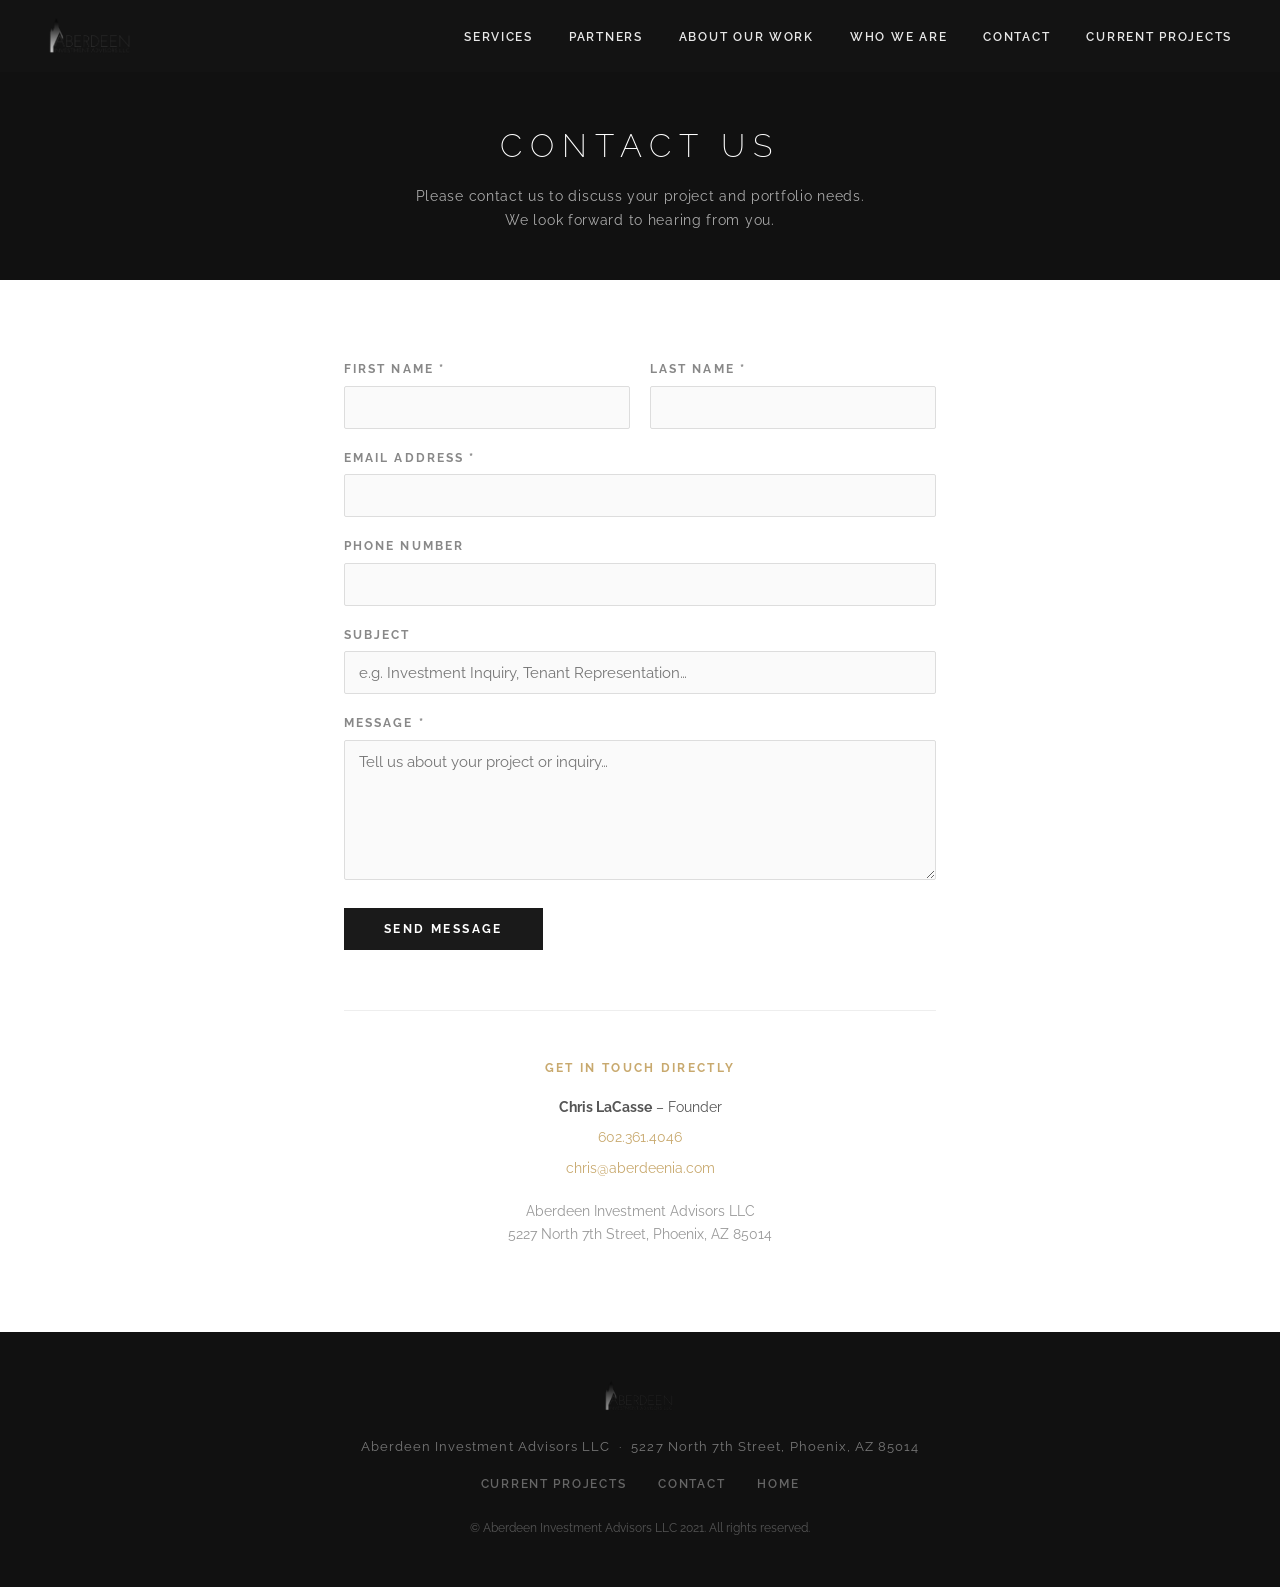
==== contact.html @ 313d677f "Initial migration from Squarespace to static site" ====
<!DOCTYPE html>
<html lang="en">
<head>
  <meta charset="UTF-8" />
  <meta name="viewport" content="width=device-width, initial-scale=1.0" />
  <title>Contact – Aberdeen Investment Advisors LLC</title>
  <meta name="description" content="Contact Aberdeen Investment Advisors to discuss your commercial real estate project and portfolio needs." />

  <!-- Fonts -->
  <link rel="preconnect" href="https://fonts.googleapis.com" />
  <link rel="preconnect" href="https://fonts.gstatic.com" crossorigin />
  <link href="https://fonts.googleapis.com/css2?family=Raleway:wght@200;300;400;600;700&display=swap" rel="stylesheet" />

  <!-- Favicon -->
  <link rel="icon" type="image/png" href="images/favicon.ico.png" />

  <link rel="stylesheet" href="styles.css" />
</head>
<body id="header">

  <!-- ============================================================ -->
  <!-- NAV                                                           -->
  <!-- ============================================================ -->
  <nav id="nav">
    <a class="logo" href="index.html" aria-label="Aberdeen Investment Advisors – Home">
      <img src="images/AberdeeniaLogo.png.webp" alt="Aberdeen Investment Advisors" />
    </a>
    <button class="nav-toggle" aria-label="Toggle navigation" onclick="toggleNav()">
      <span></span><span></span><span></span>
    </button>
    <ul id="nav-links">
      <li><a href="index.html#services-overview">Services</a></li>
      <li><a href="index.html#partners">Partners</a></li>
      <li><a href="index.html#services-detail">About Our Work</a></li>
      <li><a href="index.html#who-we-are">Who We Are</a></li>
      <li><a href="contact.html">Contact</a></li>
      <li><a href="https://sullivanhayes.com/properties/?propertyId=1366440-sale" target="_blank" rel="noopener">Current Projects</a></li>
    </ul>
  </nav>

  <!-- ============================================================ -->
  <!-- CONTACT HERO                                                  -->
  <!-- ============================================================ -->
  <section id="contact-hero">
    <div>
      <h1>Contact Us</h1>
      <p>Please contact us to discuss your project and portfolio needs.<br>We look forward to hearing from you.</p>
    </div>
  </section>

  <!-- ============================================================ -->
  <!-- CONTACT FORM                                                  -->
  <!-- ============================================================ -->
  <section id="contact-form-section">

    <!-- Cloudflare Pages uses Cloudflare Turnstile + Workers for form handling.
         For a simple static deployment the form below uses a mailto fallback.
         To wire up server-side email, replace the action with your worker endpoint
         or a service like Formspree / Web3Forms. -->
    <form
      class="contact-form"
      name="contact"
      method="POST"
      data-netlify="true"
      action="/thank-you.html"
      novalidate
    >
      <!-- Hidden field for static form services -->
      <input type="hidden" name="form-name" value="contact" />

      <div class="form-row">
        <div>
          <label for="first-name">First Name *</label>
          <input type="text" id="first-name" name="first-name" required autocomplete="given-name" />
        </div>
        <div>
          <label for="last-name">Last Name *</label>
          <input type="text" id="last-name" name="last-name" required autocomplete="family-name" />
        </div>
      </div>

      <div>
        <label for="email">Email Address *</label>
        <input type="email" id="email" name="email" required autocomplete="email" />
      </div>

      <div>
        <label for="phone">Phone Number</label>
        <input type="tel" id="phone" name="phone" autocomplete="tel" />
      </div>

      <div>
        <label for="subject">Subject</label>
        <input type="text" id="subject" name="subject" placeholder="e.g. Investment Inquiry, Tenant Representation…" />
      </div>

      <div>
        <label for="message">Message *</label>
        <textarea id="message" name="message" required placeholder="Tell us about your project or inquiry…"></textarea>
      </div>

      <button type="submit" class="btn-submit">Send Message</button>
    </form>

    <!-- Direct contact info -->
    <div class="contact-info-block">
      <h3>Get In Touch Directly</h3>
      <p><strong>Chris LaCasse</strong> – Founder</p>
      <p><a href="tel:6023614046">602.361.4046</a></p>
      <p><a href="mailto:chris@aberdeenia.com">chris@aberdeenia.com</a></p>
      <p style="margin-top:20px; font-size:0.85rem; color:#999;">
        Aberdeen Investment Advisors LLC<br />
        5227 North 7th Street, Phoenix, AZ 85014
      </p>
    </div>

  </section>

  <!-- ============================================================ -->
  <!-- FOOTER                                                        -->
  <!-- ============================================================ -->
  <footer id="footer">
    <div class="footer-logo">
      <img src="images/AberdeeniaLogo.png.webp" alt="Aberdeen Investment Advisors" />
    </div>
    <address>Aberdeen Investment Advisors LLC&ensp;·&ensp;5227 North 7th Street, Phoenix, AZ 85014</address>
    <nav aria-label="Footer navigation">
      <a href="https://sullivanhayes.com/properties/?propertyId=1366440-sale" target="_blank" rel="noopener">Current Projects</a>
      <a href="contact.html">Contact</a>
      <a href="index.html">Home</a>
    </nav>
    <p class="copy">&copy; Aberdeen Investment Advisors LLC 2021. All rights reserved.</p>
  </footer>

  <script>
    function toggleNav() {
      const links = document.getElementById('nav-links');
      links.classList.toggle('open');
    }
    document.querySelectorAll('#nav-links a').forEach(function(link) {
      link.addEventListener('click', function() {
        document.getElementById('nav-links').classList.remove('open');
      });
    });
  </script>

</body>
</html>
---- styles.css ----
/* ============================================================
   Aberdeen Investment Advisors – Global Styles
   ============================================================ */

/* ---------- Reset & Base ---------- */
*, *::before, *::after { box-sizing: border-box; margin: 0; padding: 0; }

html { scroll-behavior: smooth; }

body {
  font-family: 'Raleway', 'Helvetica Neue', Arial, sans-serif;
  color: #2b2b2b;
  background: #fff;
  line-height: 1.7;
}

img { max-width: 100%; display: block; }
a  { color: inherit; text-decoration: none; }

/* ---------- Typography ---------- */
h1, h2, h3, h4 {
  font-family: 'Raleway', 'Helvetica Neue', Arial, sans-serif;
  font-weight: 300;
  letter-spacing: 0.12em;
  text-transform: uppercase;
}

/* ---------- Navigation ---------- */
#nav {
  position: fixed;
  top: 0; left: 0; right: 0;
  z-index: 1000;
  display: flex;
  align-items: center;
  justify-content: space-between;
  padding: 0 48px;
  height: 72px;
  background: rgba(20, 20, 20, 0.92);
  backdrop-filter: blur(6px);
  transition: background 0.3s;
}

#nav .logo img {
  height: 38px;
  width: auto;
}

#nav ul {
  list-style: none;
  display: flex;
  gap: 36px;
}

#nav ul li a {
  color: #e8e8e8;
  font-size: 0.72rem;
  font-weight: 600;
  letter-spacing: 0.15em;
  text-transform: uppercase;
  transition: color 0.2s;
}

#nav ul li a:hover { color: #c8a96e; }

/* Hamburger (mobile) */
.nav-toggle {
  display: none;
  flex-direction: column;
  gap: 5px;
  cursor: pointer;
  background: none;
  border: none;
  padding: 4px;
}
.nav-toggle span {
  display: block;
  width: 26px; height: 2px;
  background: #e8e8e8;
  transition: all 0.3s;
}

/* ---------- Hero ---------- */
#hero {
  position: relative;
  height: 100vh;
  min-height: 560px;
  display: flex;
  align-items: center;
  justify-content: center;
  text-align: center;
  overflow: hidden;
}

#hero .hero-bg {
  position: absolute;
  inset: 0;
  background-image: url('images/digs.jpg.jpeg');
  background-size: cover;
  background-position: center;
  filter: brightness(0.45);
  transform: scale(1.03);
}

#hero .hero-content {
  position: relative;
  z-index: 1;
  color: #fff;
  padding: 0 24px;
}

#hero .hero-content .eyebrow {
  font-size: 0.75rem;
  font-weight: 700;
  letter-spacing: 0.3em;
  color: #c8a96e;
  margin-bottom: 20px;
}

#hero .hero-content h1 {
  font-size: clamp(2rem, 5vw, 3.6rem);
  font-weight: 200;
  letter-spacing: 0.2em;
  line-height: 1.2;
}

#hero .hero-content .tagline {
  margin-top: 28px;
  font-size: 0.8rem;
  letter-spacing: 0.25em;
  font-weight: 600;
  color: #c8a96e;
}

/* ---------- Intro Text ---------- */
#intro {
  padding: 96px 24px;
  max-width: 860px;
  margin: 0 auto;
  text-align: center;
}

#intro p {
  font-size: 1.05rem;
  color: #444;
  line-height: 1.9;
  font-weight: 300;
}

/* ---------- Services Overview ---------- */
#services-overview {
  position: relative;
  overflow: hidden;
}

#services-overview .bg-img {
  position: absolute;
  inset: 0;
  background-image: url('images/BG2.jpg.webp');
  background-size: cover;
  background-position: center;
  filter: brightness(0.3);
}

#services-overview .inner {
  position: relative;
  z-index: 1;
  padding: 100px 24px;
  text-align: center;
}

#services-overview .section-label {
  font-size: 0.7rem;
  font-weight: 700;
  letter-spacing: 0.3em;
  color: #c8a96e;
  margin-bottom: 48px;
}

#services-overview .services-grid {
  display: grid;
  grid-template-columns: repeat(auto-fit, minmax(280px, 1fr));
  gap: 0;
  max-width: 1100px;
  margin: 0 auto;
}

.service-card {
  display: flex;
  flex-direction: column;
  align-items: center;
  padding: 40px 28px 48px;
  color: #fff;
  border: 1px solid rgba(200,169,110,0.18);
  transition: background 0.3s;
}

.service-card:hover { background: rgba(200,169,110,0.08); }

.service-card .card-img {
  width: 120px; height: 120px;
  object-fit: cover;
  border-radius: 50%;
  margin-bottom: 24px;
  filter: grayscale(30%);
}

.service-card h3 {
  font-size: 0.75rem;
  font-weight: 700;
  letter-spacing: 0.18em;
  margin-bottom: 12px;
  color: #c8a96e;
}

.service-card p {
  font-size: 0.88rem;
  font-weight: 300;
  color: #ccc;
  text-align: center;
  line-height: 1.7;
}

.service-card .arrow {
  margin-top: 20px;
  font-size: 1.1rem;
  color: #c8a96e;
  transition: transform 0.2s;
}

.service-card:hover .arrow { transform: translateY(4px); }

/* ---------- Partner Logos ---------- */
#partners {
  padding: 80px 24px;
  background: #f7f5f0;
  text-align: center;
}

#partners .section-label {
  font-size: 0.7rem;
  font-weight: 700;
  letter-spacing: 0.3em;
  color: #888;
  margin-bottom: 12px;
}

#partners .section-sub {
  font-size: 0.8rem;
  letter-spacing: 0.12em;
  color: #999;
  margin-bottom: 48px;
  text-transform: uppercase;
  font-weight: 500;
}

.logo-grid {
  display: flex;
  flex-wrap: wrap;
  justify-content: center;
  align-items: center;
  gap: 32px 48px;
  max-width: 960px;
  margin: 0 auto;
}

.logo-grid img {
  height: 44px;
  width: auto;
  object-fit: contain;
  filter: grayscale(100%) opacity(0.6);
  transition: filter 0.25s;
}

.logo-grid img:hover { filter: grayscale(0%) opacity(1); }

/* ---------- Services Detail ---------- */
#services-detail {
  padding: 100px 24px;
  max-width: 900px;
  margin: 0 auto;
}

#services-detail .section-label {
  font-size: 0.7rem;
  font-weight: 700;
  letter-spacing: 0.3em;
  color: #c8a96e;
  margin-bottom: 60px;
  text-align: center;
}

.service-detail-item {
  margin-bottom: 64px;
  padding-bottom: 64px;
  border-bottom: 1px solid #eee;
}

.service-detail-item:last-child {
  border-bottom: none;
  margin-bottom: 0;
  padding-bottom: 0;
}

.service-detail-item h2 {
  font-size: 1.35rem;
  font-weight: 300;
  letter-spacing: 0.15em;
  margin-bottom: 20px;
  color: #1a1a1a;
}

.service-detail-item p {
  font-size: 0.95rem;
  font-weight: 300;
  color: #555;
  line-height: 1.9;
}

/* ---------- Who We Are ---------- */
#who-we-are {
  position: relative;
  overflow: hidden;
}

#who-we-are .bg-img {
  position: absolute;
  inset: 0;
  background-image: url('images/BG4.jpg.jpeg');
  background-size: cover;
  background-position: center top;
  filter: brightness(0.28);
}

#who-we-are .inner {
  position: relative;
  z-index: 1;
  padding: 100px 24px;
  max-width: 900px;
  margin: 0 auto;
  text-align: center;
  color: #fff;
}

#who-we-are .section-label {
  font-size: 0.7rem;
  font-weight: 700;
  letter-spacing: 0.3em;
  color: #c8a96e;
  margin-bottom: 56px;
}

.bio-wrapper {
  display: flex;
  flex-direction: column;
  align-items: center;
  gap: 32px;
}

.bio-photo {
  width: 140px; height: 140px;
  border-radius: 50%;
  object-fit: cover;
  object-position: top;
  border: 3px solid #c8a96e;
  filter: grayscale(20%);
}

.bio-wrapper h2 {
  font-size: 1.5rem;
  font-weight: 300;
  letter-spacing: 0.2em;
  margin-bottom: 4px;
}

.bio-wrapper .title {
  font-size: 0.72rem;
  font-weight: 700;
  letter-spacing: 0.25em;
  color: #c8a96e;
  margin-bottom: 24px;
}

.bio-wrapper p {
  font-size: 0.93rem;
  font-weight: 300;
  line-height: 1.9;
  color: #ccc;
  max-width: 680px;
  text-align: center;
}

.bio-contact {
  margin-top: 24px;
  font-size: 0.85rem;
  letter-spacing: 0.08em;
  color: #e0d4b8;
}

.bio-contact a { color: #c8a96e; }
.bio-contact a:hover { text-decoration: underline; }

/* ---------- Footer ---------- */
#footer {
  background: #111;
  color: #888;
  text-align: center;
  padding: 48px 24px;
}

#footer .footer-logo img {
  height: 32px;
  width: auto;
  margin: 0 auto 24px;
  opacity: 0.7;
}

#footer address {
  font-style: normal;
  font-size: 0.82rem;
  letter-spacing: 0.08em;
  margin-bottom: 16px;
  color: #777;
}

#footer nav {
  display: flex;
  justify-content: center;
  gap: 32px;
  margin-bottom: 24px;
  flex-wrap: wrap;
}

#footer nav a {
  font-size: 0.72rem;
  font-weight: 600;
  letter-spacing: 0.15em;
  text-transform: uppercase;
  color: #666;
  transition: color 0.2s;
}

#footer nav a:hover { color: #c8a96e; }

#footer .copy {
  font-size: 0.75rem;
  color: #555;
}

/* ---------- Contact Page ---------- */
#contact-hero {
  padding-top: 72px;
  min-height: 280px;
  background: #111;
  display: flex;
  align-items: center;
  justify-content: center;
  text-align: center;
  color: #fff;
}

#contact-hero h1 {
  font-size: 2rem;
  font-weight: 200;
  letter-spacing: 0.25em;
  margin-bottom: 12px;
}

#contact-hero p {
  font-size: 0.88rem;
  color: #aaa;
  letter-spacing: 0.05em;
}

#contact-form-section {
  padding: 80px 24px;
  max-width: 640px;
  margin: 0 auto;
}

.contact-form {
  display: flex;
  flex-direction: column;
  gap: 20px;
}

.contact-form .form-row {
  display: grid;
  grid-template-columns: 1fr 1fr;
  gap: 20px;
}

.contact-form label {
  display: block;
  font-size: 0.72rem;
  font-weight: 700;
  letter-spacing: 0.18em;
  text-transform: uppercase;
  color: #888;
  margin-bottom: 6px;
}

.contact-form input,
.contact-form textarea,
.contact-form select {
  width: 100%;
  padding: 12px 14px;
  border: 1px solid #ddd;
  background: #fafafa;
  font-family: inherit;
  font-size: 0.93rem;
  color: #333;
  border-radius: 2px;
  transition: border-color 0.2s;
  outline: none;
}

.contact-form input:focus,
.contact-form textarea:focus {
  border-color: #c8a96e;
  background: #fff;
}

.contact-form textarea { resize: vertical; min-height: 140px; }

.btn-submit {
  align-self: flex-start;
  padding: 14px 40px;
  background: #1a1a1a;
  color: #fff;
  font-family: inherit;
  font-size: 0.75rem;
  font-weight: 700;
  letter-spacing: 0.2em;
  text-transform: uppercase;
  border: none;
  cursor: pointer;
  transition: background 0.2s, color 0.2s;
}

.btn-submit:hover { background: #c8a96e; }

.contact-info-block {
  margin-top: 60px;
  padding-top: 48px;
  border-top: 1px solid #eee;
  text-align: center;
  color: #555;
}

.contact-info-block h3 {
  font-size: 0.72rem;
  font-weight: 700;
  letter-spacing: 0.2em;
  color: #c8a96e;
  margin-bottom: 16px;
}

.contact-info-block p {
  font-size: 0.9rem;
  margin-bottom: 6px;
}

.contact-info-block a { color: #c8a96e; }

/* ---------- Responsive ---------- */
@media (max-width: 768px) {
  #nav { padding: 0 24px; }

  #nav ul {
    position: fixed;
    top: 72px; left: 0; right: 0;
    background: rgba(15,15,15,0.97);
    flex-direction: column;
    align-items: center;
    padding: 32px 0;
    gap: 28px;
    transform: translateY(-120%);
    transition: transform 0.35s ease;
  }

  #nav ul.open { transform: translateY(0); }

  .nav-toggle { display: flex; }

  .contact-form .form-row { grid-template-columns: 1fr; }

  #services-overview .services-grid {
    grid-template-columns: 1fr;
  }

  .service-card { border-left: none; border-right: none; }
}

@media (max-width: 480px) {
  #intro { padding: 64px 20px; }
  .bio-photo { width: 110px; height: 110px; }
}
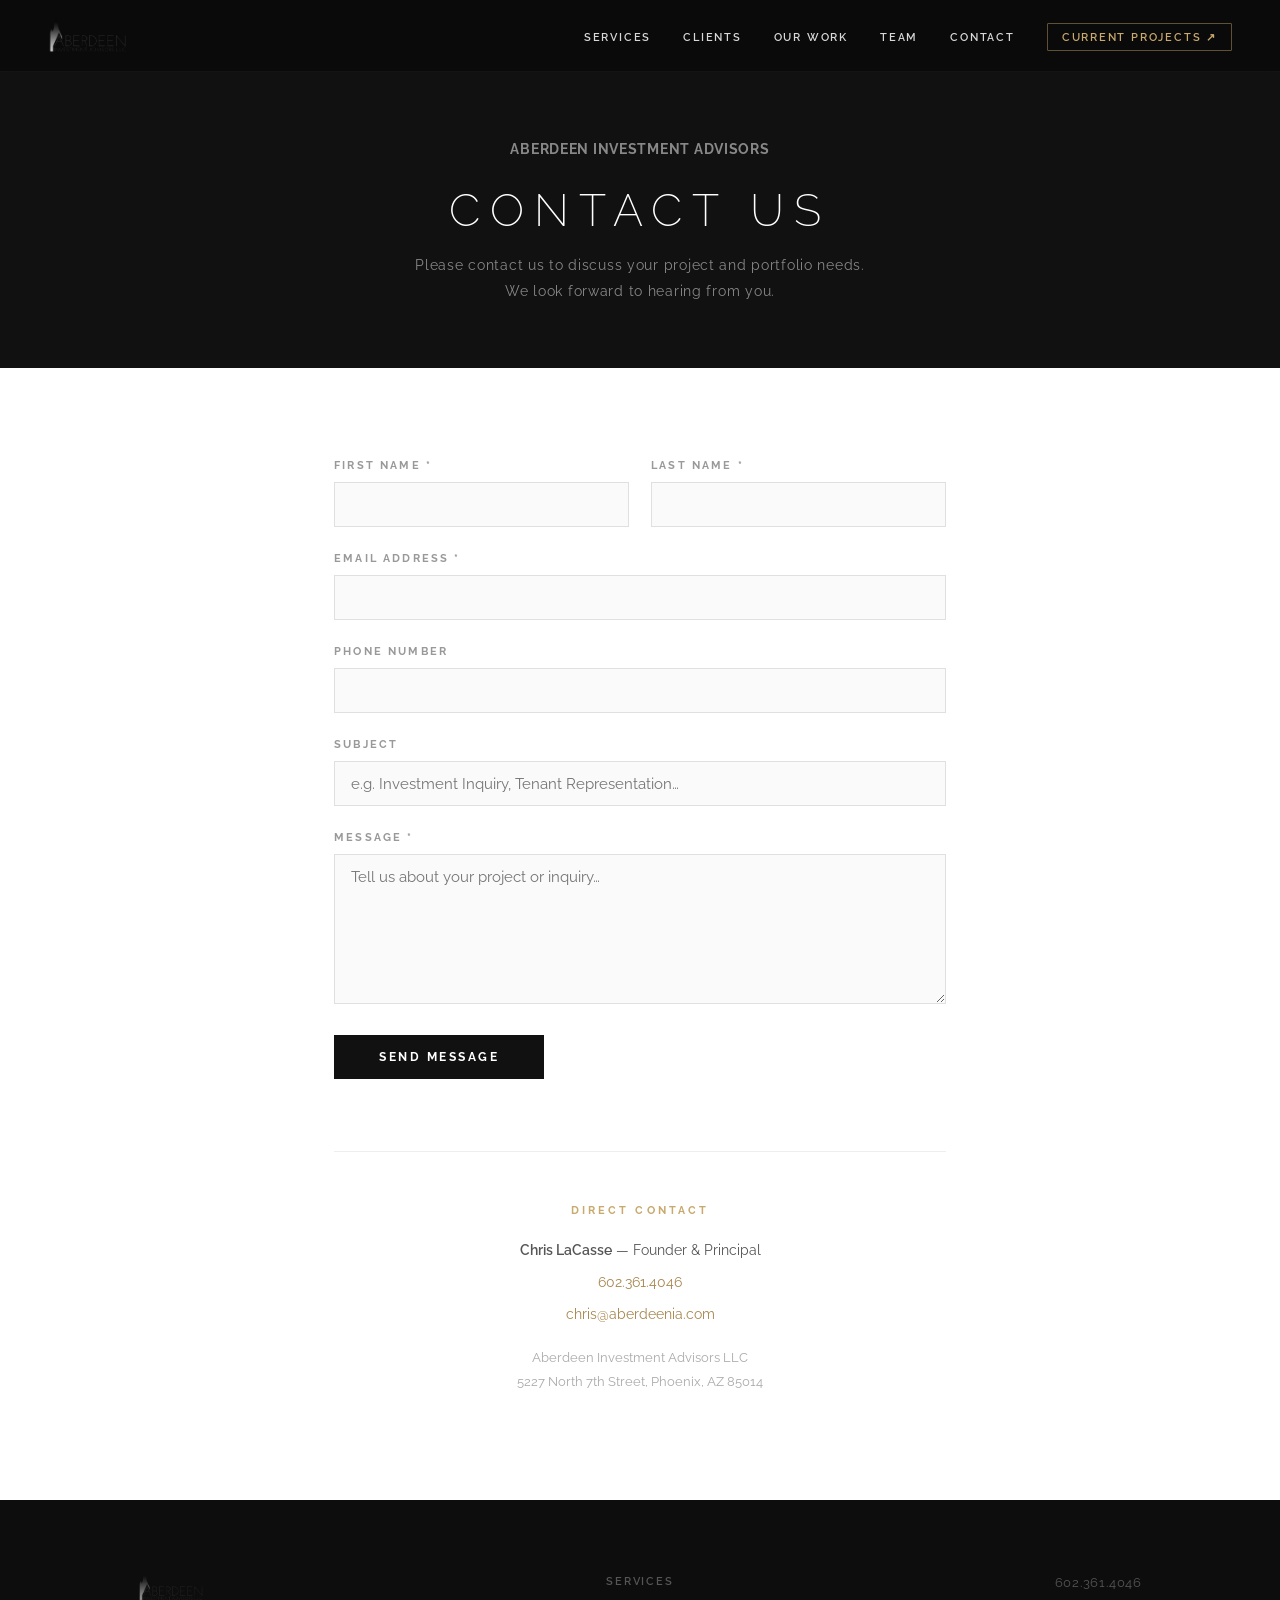
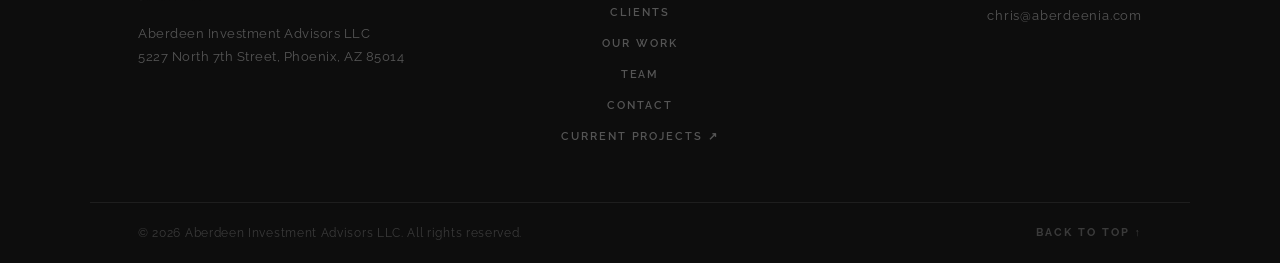
==== commit 1d21ab59: "Polish: redesign layout, fix all review issues, scroll-reveal, stats bar, bio side-by-side, logo ble" ====
--- a/contact.html
+++ b/contact.html
@@ -6,66 +6,59 @@
   <title>Contact – Aberdeen Investment Advisors LLC</title>
   <meta name="description" content="Contact Aberdeen Investment Advisors to discuss your commercial real estate project and portfolio needs." />
 
-  <!-- Fonts -->
   <link rel="preconnect" href="https://fonts.googleapis.com" />
   <link rel="preconnect" href="https://fonts.gstatic.com" crossorigin />
-  <link href="https://fonts.googleapis.com/css2?family=Raleway:wght@200;300;400;600;700&display=swap" rel="stylesheet" />
+  <link href="https://fonts.googleapis.com/css2?family=Raleway:wght@200;300;400;600;700&family=Cormorant+Garamond:ital,wght@0,300;0,400;1,300&display=swap" rel="stylesheet" />
 
-  <!-- Favicon -->
   <link rel="icon" type="image/png" href="images/favicon.ico.png" />
-
   <link rel="stylesheet" href="styles.css" />
 </head>
 <body id="header">
 
-  <!-- ============================================================ -->
-  <!-- NAV                                                           -->
-  <!-- ============================================================ -->
+  <!-- NAV -->
   <nav id="nav">
     <a class="logo" href="index.html" aria-label="Aberdeen Investment Advisors – Home">
       <img src="images/AberdeeniaLogo.png.webp" alt="Aberdeen Investment Advisors" />
     </a>
-    <button class="nav-toggle" aria-label="Toggle navigation" onclick="toggleNav()">
+    <button class="nav-toggle" aria-label="Toggle navigation" aria-expanded="false" onclick="toggleNav(this)">
       <span></span><span></span><span></span>
     </button>
     <ul id="nav-links">
       <li><a href="index.html#services-overview">Services</a></li>
-      <li><a href="index.html#partners">Partners</a></li>
-      <li><a href="index.html#services-detail">About Our Work</a></li>
-      <li><a href="index.html#who-we-are">Who We Are</a></li>
+      <li><a href="index.html#partners">Clients</a></li>
+      <li><a href="index.html#services-detail">Our Work</a></li>
+      <li><a href="index.html#who-we-are">Team</a></li>
       <li><a href="contact.html">Contact</a></li>
-      <li><a href="https://sullivanhayes.com/properties/?propertyId=1366440-sale" target="_blank" rel="noopener">Current Projects</a></li>
+      <li><a class="nav-cta" href="https://sullivanhayes.com/properties/?propertyId=1366440-sale" target="_blank" rel="noopener">Current Projects ↗</a></li>
     </ul>
   </nav>
 
-  <!-- ============================================================ -->
-  <!-- CONTACT HERO                                                  -->
-  <!-- ============================================================ -->
+  <!-- HERO -->
   <section id="contact-hero">
-    <div>
+    <div class="contact-hero-inner">
+      <p class="eyebrow">Aberdeen Investment Advisors</p>
       <h1>Contact Us</h1>
-      <p>Please contact us to discuss your project and portfolio needs.<br>We look forward to hearing from you.</p>
+      <p>Please contact us to discuss your project and portfolio needs.<br />
+      We look forward to hearing from you.</p>
     </div>
   </section>
 
-  <!-- ============================================================ -->
-  <!-- CONTACT FORM                                                  -->
-  <!-- ============================================================ -->
+  <!-- FORM -->
   <section id="contact-form-section">
 
-    <!-- Cloudflare Pages uses Cloudflare Turnstile + Workers for form handling.
-         For a simple static deployment the form below uses a mailto fallback.
-         To wire up server-side email, replace the action with your worker endpoint
-         or a service like Formspree / Web3Forms. -->
+    <!--
+      For Cloudflare Pages form handling use Web3Forms (free, no server needed):
+      1. Get a free access key at https://web3forms.com/
+      2. Replace YOUR_ACCESS_KEY below and set action to "#"
+      Or use Formspree: action="https://formspree.io/f/YOUR_ID"
+    -->
     <form
       class="contact-form"
       name="contact"
       method="POST"
-      data-netlify="true"
-      action="/thank-you.html"
+      action="thank-you.html"
       novalidate
     >
-      <!-- Hidden field for static form services -->
       <input type="hidden" name="form-name" value="contact" />
 
       <div class="form-row">
@@ -91,24 +84,25 @@
 
       <div>
         <label for="subject">Subject</label>
-        <input type="text" id="subject" name="subject" placeholder="e.g. Investment Inquiry, Tenant Representation…" />
+        <input type="text" id="subject" name="subject"
+          placeholder="e.g. Investment Inquiry, Tenant Representation…" />
       </div>
 
       <div>
         <label for="message">Message *</label>
-        <textarea id="message" name="message" required placeholder="Tell us about your project or inquiry…"></textarea>
+        <textarea id="message" name="message" required
+          placeholder="Tell us about your project or inquiry…"></textarea>
       </div>
 
       <button type="submit" class="btn-submit">Send Message</button>
     </form>
 
-    <!-- Direct contact info -->
     <div class="contact-info-block">
-      <h3>Get In Touch Directly</h3>
-      <p><strong>Chris LaCasse</strong> – Founder</p>
+      <h3>Direct Contact</h3>
+      <p><strong>Chris LaCasse</strong> — Founder &amp; Principal</p>
       <p><a href="tel:6023614046">602.361.4046</a></p>
       <p><a href="mailto:chris@aberdeenia.com">chris@aberdeenia.com</a></p>
-      <p style="margin-top:20px; font-size:0.85rem; color:#999;">
+      <p style="margin-top:20px; font-size:0.82rem; color:#aaa; line-height:1.8;">
         Aberdeen Investment Advisors LLC<br />
         5227 North 7th Street, Phoenix, AZ 85014
       </p>
@@ -116,32 +110,53 @@
 
   </section>
 
-  <!-- ============================================================ -->
-  <!-- FOOTER                                                        -->
-  <!-- ============================================================ -->
+  <!-- FOOTER -->
   <footer id="footer">
-    <div class="footer-logo">
-      <img src="images/AberdeeniaLogo.png.webp" alt="Aberdeen Investment Advisors" />
+    <div class="footer-inner">
+      <div class="footer-brand">
+        <img src="images/AberdeeniaLogo.png.webp" alt="Aberdeen Investment Advisors" />
+        <address>
+          Aberdeen Investment Advisors LLC<br />
+          5227 North 7th Street, Phoenix, AZ 85014
+        </address>
+      </div>
+      <nav class="footer-nav" aria-label="Footer navigation">
+        <a href="index.html#services-overview">Services</a>
+        <a href="index.html#partners">Clients</a>
+        <a href="index.html#services-detail">Our Work</a>
+        <a href="index.html#who-we-are">Team</a>
+        <a href="contact.html">Contact</a>
+        <a href="https://sullivanhayes.com/properties/?propertyId=1366440-sale" target="_blank" rel="noopener">Current Projects ↗</a>
+      </nav>
+      <div class="footer-contact">
+        <a href="tel:6023614046">602.361.4046</a>
+        <a href="mailto:chris@aberdeenia.com">chris@aberdeenia.com</a>
+      </div>
     </div>
-    <address>Aberdeen Investment Advisors LLC&ensp;·&ensp;5227 North 7th Street, Phoenix, AZ 85014</address>
-    <nav aria-label="Footer navigation">
-      <a href="https://sullivanhayes.com/properties/?propertyId=1366440-sale" target="_blank" rel="noopener">Current Projects</a>
-      <a href="contact.html">Contact</a>
-      <a href="index.html">Home</a>
-    </nav>
-    <p class="copy">&copy; Aberdeen Investment Advisors LLC 2021. All rights reserved.</p>
+    <div class="footer-bottom">
+      <p>&copy; 2026 Aberdeen Investment Advisors LLC. All rights reserved.</p>
+      <a href="#header" class="back-top">Back to top ↑</a>
+    </div>
   </footer>
 
   <script>
-    function toggleNav() {
+    function toggleNav(btn) {
       const links = document.getElementById('nav-links');
-      links.classList.toggle('open');
+      const open  = links.classList.toggle('open');
+      btn.classList.toggle('is-open', open);
+      btn.setAttribute('aria-expanded', String(open));
     }
     document.querySelectorAll('#nav-links a').forEach(function(link) {
       link.addEventListener('click', function() {
         document.getElementById('nav-links').classList.remove('open');
+        const btn = document.querySelector('.nav-toggle');
+        btn.classList.remove('is-open');
+        btn.setAttribute('aria-expanded', 'false');
       });
     });
+    window.addEventListener('scroll', function() {
+      document.getElementById('nav').classList.toggle('scrolled', window.scrollY > 60);
+    }, { passive: true });
   </script>
 
 </body>
--- a/styles.css
+++ b/styles.css
@@ -1,89 +1,182 @@
 /* ============================================================
-   Aberdeen Investment Advisors – Global Styles
-   ============================================================ */
-
-/* ---------- Reset & Base ---------- */
+   Aberdeen Investment Advisors — Stylesheet
+   ============================================================ */
+
+/* ---------- Tokens ---------- */
+:root {
+  --gold:        #c8a96e;
+  --gold-light:  #dfc28e;
+  --gold-dark:   #a8864e;
+  --ink:         #111111;
+  --ink-soft:    #2b2b2b;
+  --muted:       #666666;
+  --light:       #f7f5f1;
+  --white:       #ffffff;
+  --nav-h:       72px;
+  --max-w:       1100px;
+  --ease:        cubic-bezier(0.25, 0.46, 0.45, 0.94);
+}
+
+/* ---------- Reset ---------- */
 *, *::before, *::after { box-sizing: border-box; margin: 0; padding: 0; }
-
-html { scroll-behavior: smooth; }
-
+html { scroll-behavior: smooth; font-size: 16px; }
 body {
   font-family: 'Raleway', 'Helvetica Neue', Arial, sans-serif;
-  color: #2b2b2b;
-  background: #fff;
-  line-height: 1.7;
-}
-
+  color: var(--ink-soft);
+  background: var(--white);
+  line-height: 1.75;
+  -webkit-font-smoothing: antialiased;
+}
 img { max-width: 100%; display: block; }
-a  { color: inherit; text-decoration: none; }
-
-/* ---------- Typography ---------- */
+a   { color: inherit; text-decoration: none; }
+strong { font-weight: 600; }
+
+/* Offset anchor targets so fixed nav doesn't cover them */
+[id] { scroll-margin-top: var(--nav-h); }
+
+/* ---------- Typography scale ---------- */
 h1, h2, h3, h4 {
-  font-family: 'Raleway', 'Helvetica Neue', Arial, sans-serif;
+  font-family: 'Raleway', sans-serif;
   font-weight: 300;
-  letter-spacing: 0.12em;
-  text-transform: uppercase;
-}
-
-/* ---------- Navigation ---------- */
+  letter-spacing: 0.1em;
+  text-transform: uppercase;
+  line-height: 1.2;
+}
+
+.section-label {
+  display: block;
+  font-size: 0.68rem;
+  font-weight: 700;
+  letter-spacing: 0.35em;
+  text-transform: uppercase;
+  color: var(--gold);
+  margin-bottom: 14px;
+}
+
+.section-heading {
+  font-size: clamp(1.5rem, 3vw, 2.2rem);
+  font-weight: 200;
+  letter-spacing: 0.18em;
+  color: var(--white);
+  margin-bottom: 56px;
+}
+.section-heading.dark { color: var(--ink); }
+
+/* ---------- Scroll-reveal ---------- */
+.reveal {
+  opacity: 0;
+  transform: translateY(28px);
+  transition: opacity 0.7s var(--ease), transform 0.7s var(--ease);
+}
+.reveal.visible {
+  opacity: 1;
+  transform: none;
+}
+.reveal-card {
+  opacity: 0;
+  transform: translateY(20px);
+  transition: opacity 0.6s var(--ease), transform 0.6s var(--ease);
+}
+.reveal-card:nth-child(2) { transition-delay: 0.08s; }
+.reveal-card:nth-child(3) { transition-delay: 0.16s; }
+.reveal-card:nth-child(4) { transition-delay: 0.24s; }
+.reveal-card:nth-child(5) { transition-delay: 0.32s; }
+.reveal-card:nth-child(6) { transition-delay: 0.40s; }
+.reveal-card.visible {
+  opacity: 1;
+  transform: none;
+}
+
+/* ============================================================
+   NAV
+   ============================================================ */
 #nav {
   position: fixed;
   top: 0; left: 0; right: 0;
   z-index: 1000;
+  height: var(--nav-h);
   display: flex;
   align-items: center;
   justify-content: space-between;
   padding: 0 48px;
-  height: 72px;
-  background: rgba(20, 20, 20, 0.92);
-  backdrop-filter: blur(6px);
-  transition: background 0.3s;
+  background: rgba(10, 10, 10, 0.88);
+  backdrop-filter: blur(10px);
+  -webkit-backdrop-filter: blur(10px);
+  border-bottom: 1px solid rgba(255,255,255,0.04);
+  transition: background 0.4s var(--ease), box-shadow 0.4s;
+}
+#nav.scrolled {
+  background: rgba(10, 10, 10, 0.97);
+  box-shadow: 0 2px 24px rgba(0,0,0,0.45);
 }
 
 #nav .logo img {
-  height: 38px;
+  height: 36px;
   width: auto;
-}
+  transition: opacity 0.2s;
+}
+#nav .logo:hover img { opacity: 0.8; }
 
 #nav ul {
   list-style: none;
   display: flex;
-  gap: 36px;
+  align-items: center;
+  gap: 32px;
 }
 
 #nav ul li a {
-  color: #e8e8e8;
-  font-size: 0.72rem;
+  color: #d8d8d8;
+  font-size: 0.7rem;
   font-weight: 600;
-  letter-spacing: 0.15em;
+  letter-spacing: 0.16em;
   text-transform: uppercase;
   transition: color 0.2s;
 }
-
-#nav ul li a:hover { color: #c8a96e; }
-
-/* Hamburger (mobile) */
+#nav ul li a:hover { color: var(--gold); }
+
+.nav-cta {
+  color: var(--gold) !important;
+  border: 1px solid rgba(200,169,110,0.45);
+  padding: 6px 14px !important;
+  border-radius: 1px;
+  transition: background 0.2s, color 0.2s !important;
+}
+.nav-cta:hover {
+  background: var(--gold) !important;
+  color: var(--ink) !important;
+}
+
+/* Hamburger */
 .nav-toggle {
   display: none;
   flex-direction: column;
+  justify-content: center;
   gap: 5px;
-  cursor: pointer;
   background: none;
   border: none;
-  padding: 4px;
+  cursor: pointer;
+  padding: 6px;
+  width: 36px; height: 36px;
 }
 .nav-toggle span {
   display: block;
-  width: 26px; height: 2px;
-  background: #e8e8e8;
-  transition: all 0.3s;
-}
-
-/* ---------- Hero ---------- */
+  height: 1.5px;
+  background: #d8d8d8;
+  transition: transform 0.3s var(--ease), opacity 0.3s;
+  transform-origin: center;
+}
+/* Animated X */
+.nav-toggle.is-open span:nth-child(1) { transform: translateY(6.5px) rotate(45deg); }
+.nav-toggle.is-open span:nth-child(2) { opacity: 0; transform: scaleX(0); }
+.nav-toggle.is-open span:nth-child(3) { transform: translateY(-6.5px) rotate(-45deg); }
+
+/* ============================================================
+   HERO
+   ============================================================ */
 #hero {
   position: relative;
   height: 100vh;
-  min-height: 560px;
+  min-height: 600px;
   display: flex;
   align-items: center;
   justify-content: center;
@@ -91,62 +184,190 @@
   overflow: hidden;
 }
 
-#hero .hero-bg {
+.hero-bg {
   position: absolute;
   inset: 0;
   background-image: url('images/digs.jpg.jpeg');
   background-size: cover;
-  background-position: center;
-  filter: brightness(0.45);
-  transform: scale(1.03);
-}
-
-#hero .hero-content {
+  background-position: center 40%;
+  filter: brightness(0.38);
+  transform: scale(1.04);
+  transition: transform 8s ease-out;
+}
+/* Subtle Ken Burns on load */
+#hero:hover .hero-bg { transform: scale(1.07); }
+
+.hero-content {
   position: relative;
   z-index: 1;
-  color: #fff;
+  color: var(--white);
   padding: 0 24px;
-}
-
-#hero .hero-content .eyebrow {
+  animation: heroFade 1.2s var(--ease) both;
+}
+
+@keyframes heroFade {
+  from { opacity: 0; transform: translateY(18px); }
+  to   { opacity: 1; transform: none; }
+}
+
+.eyebrow {
+  font-size: 0.68rem;
+  font-weight: 700;
+  letter-spacing: 0.35em;
+  text-transform: uppercase;
+  color: var(--gold);
+  margin-bottom: 22px;
+}
+
+#hero h1 {
+  font-size: clamp(2.4rem, 6vw, 4.4rem);
+  font-weight: 200;
+  letter-spacing: 0.15em;
+  line-height: 1.15;
+  text-transform: uppercase;
+}
+
+#hero h1 em {
+  font-family: 'Cormorant Garamond', Georgia, serif;
+  font-style: italic;
+  font-weight: 300;
+  letter-spacing: 0.08em;
+  text-transform: none;
+  color: var(--gold-light);
+}
+
+.hero-sub {
+  margin-top: 20px;
   font-size: 0.75rem;
-  font-weight: 700;
-  letter-spacing: 0.3em;
-  color: #c8a96e;
-  margin-bottom: 20px;
-}
-
-#hero .hero-content h1 {
-  font-size: clamp(2rem, 5vw, 3.6rem);
-  font-weight: 200;
+  font-weight: 400;
+  letter-spacing: 0.22em;
+  text-transform: uppercase;
+  color: rgba(255,255,255,0.55);
+}
+
+.hero-actions {
+  display: flex;
+  gap: 16px;
+  justify-content: center;
+  margin-top: 44px;
+  flex-wrap: wrap;
+}
+
+/* Buttons */
+.btn {
+  display: inline-block;
+  padding: 14px 36px;
+  font-size: 0.7rem;
+  font-weight: 700;
   letter-spacing: 0.2em;
-  line-height: 1.2;
-}
-
-#hero .hero-content .tagline {
-  margin-top: 28px;
-  font-size: 0.8rem;
-  letter-spacing: 0.25em;
-  font-weight: 600;
-  color: #c8a96e;
-}
-
-/* ---------- Intro Text ---------- */
+  text-transform: uppercase;
+  transition: background 0.25s, color 0.25s, border-color 0.25s;
+  border-radius: 1px;
+}
+.btn-gold {
+  background: var(--gold);
+  color: var(--ink);
+  border: 1px solid var(--gold);
+}
+.btn-gold:hover {
+  background: var(--gold-light);
+  border-color: var(--gold-light);
+}
+.btn-outline {
+  background: transparent;
+  color: var(--white);
+  border: 1px solid rgba(255,255,255,0.45);
+}
+.btn-outline:hover {
+  background: rgba(255,255,255,0.1);
+  border-color: rgba(255,255,255,0.7);
+}
+
+/* Scroll hint line */
+.scroll-hint {
+  position: absolute;
+  bottom: 36px;
+  left: 50%;
+  transform: translateX(-50%);
+  z-index: 2;
+  display: flex;
+  flex-direction: column;
+  align-items: center;
+}
+.scroll-line {
+  display: block;
+  width: 1px;
+  height: 52px;
+  background: linear-gradient(to bottom, transparent, var(--gold));
+  animation: scrollPulse 2s ease-in-out infinite;
+}
+@keyframes scrollPulse {
+  0%   { opacity: 0; transform: scaleY(0); transform-origin: top; }
+  50%  { opacity: 1; transform: scaleY(1); transform-origin: top; }
+  100% { opacity: 0; transform: scaleY(1); transform-origin: bottom; }
+}
+
+/* ============================================================
+   INTRO / STATS
+   ============================================================ */
 #intro {
-  padding: 96px 24px;
+  padding: 104px 24px 80px;
   max-width: 860px;
   margin: 0 auto;
   text-align: center;
 }
 
-#intro p {
-  font-size: 1.05rem;
-  color: #444;
-  line-height: 1.9;
+.intro-text {
+  font-size: 1.08rem;
   font-weight: 300;
-}
-
-/* ---------- Services Overview ---------- */
+  color: #4a4a4a;
+  line-height: 1.95;
+  margin-bottom: 64px;
+}
+
+.stat-row {
+  display: flex;
+  align-items: center;
+  justify-content: center;
+  gap: 0;
+  flex-wrap: wrap;
+}
+
+.stat {
+  display: flex;
+  flex-direction: column;
+  align-items: center;
+  padding: 0 48px;
+}
+
+.stat-num {
+  font-family: 'Cormorant Garamond', Georgia, serif;
+  font-size: 2.8rem;
+  font-weight: 300;
+  color: var(--gold-dark);
+  line-height: 1;
+  letter-spacing: 0.02em;
+}
+
+.stat-label {
+  margin-top: 8px;
+  font-size: 0.68rem;
+  font-weight: 600;
+  letter-spacing: 0.18em;
+  text-transform: uppercase;
+  color: var(--muted);
+}
+
+.stat-divider {
+  width: 1px;
+  height: 56px;
+  background: #ddd;
+  flex-shrink: 0;
+}
+
+/* ============================================================
+   SERVICES OVERVIEW
+   ============================================================ */
 #services-overview {
   position: relative;
   overflow: hidden;
@@ -158,29 +379,21 @@
   background-image: url('images/BG2.jpg.webp');
   background-size: cover;
   background-position: center;
-  filter: brightness(0.3);
+  filter: brightness(0.22);
 }
 
 #services-overview .inner {
   position: relative;
   z-index: 1;
-  padding: 100px 24px;
+  padding: 112px 24px 120px;
   text-align: center;
 }
 
-#services-overview .section-label {
-  font-size: 0.7rem;
-  font-weight: 700;
-  letter-spacing: 0.3em;
-  color: #c8a96e;
-  margin-bottom: 48px;
-}
-
-#services-overview .services-grid {
+.services-grid {
   display: grid;
-  grid-template-columns: repeat(auto-fit, minmax(280px, 1fr));
+  grid-template-columns: repeat(3, 1fr);
   gap: 0;
-  max-width: 1100px;
+  max-width: var(--max-w);
   margin: 0 auto;
 }
 
@@ -188,135 +401,159 @@
   display: flex;
   flex-direction: column;
   align-items: center;
-  padding: 40px 28px 48px;
-  color: #fff;
-  border: 1px solid rgba(200,169,110,0.18);
-  transition: background 0.3s;
-}
-
-.service-card:hover { background: rgba(200,169,110,0.08); }
-
-.service-card .card-img {
-  width: 120px; height: 120px;
+  padding: 48px 28px 52px;
+  color: var(--white);
+  border: 1px solid rgba(200,169,110,0.14);
+  transition: background 0.3s, border-color 0.3s;
+  cursor: pointer;
+}
+.service-card:hover {
+  background: rgba(200,169,110,0.07);
+  border-color: rgba(200,169,110,0.35);
+}
+
+.card-img {
+  width: 108px; height: 108px;
+  border-radius: 50%;
   object-fit: cover;
-  border-radius: 50%;
+  object-position: top;
   margin-bottom: 24px;
-  filter: grayscale(30%);
+  filter: grayscale(20%) brightness(0.95);
+  border: 2px solid rgba(200,169,110,0.3);
+  transition: border-color 0.3s, filter 0.3s;
+}
+.service-card:hover .card-img {
+  border-color: var(--gold);
+  filter: grayscale(0%) brightness(1.05);
 }
 
 .service-card h3 {
-  font-size: 0.75rem;
+  font-size: 0.72rem;
   font-weight: 700;
   letter-spacing: 0.18em;
-  margin-bottom: 12px;
-  color: #c8a96e;
+  color: var(--gold);
+  margin-bottom: 14px;
+  text-align: center;
+  min-height: 2.4em;
 }
 
 .service-card p {
-  font-size: 0.88rem;
+  font-size: 0.86rem;
   font-weight: 300;
-  color: #ccc;
+  color: rgba(255,255,255,0.65);
   text-align: center;
-  line-height: 1.7;
-}
-
-.service-card .arrow {
+  line-height: 1.75;
+  flex: 1;
+}
+
+.card-link {
+  display: inline-block;
   margin-top: 20px;
-  font-size: 1.1rem;
-  color: #c8a96e;
-  transition: transform 0.2s;
-}
-
-.service-card:hover .arrow { transform: translateY(4px); }
-
-/* ---------- Partner Logos ---------- */
+  font-size: 0.68rem;
+  font-weight: 700;
+  letter-spacing: 0.18em;
+  text-transform: uppercase;
+  color: var(--gold);
+  opacity: 0.7;
+  transition: opacity 0.2s, letter-spacing 0.2s;
+}
+.service-card:hover .card-link {
+  opacity: 1;
+  letter-spacing: 0.24em;
+}
+
+/* ============================================================
+   PARTNERS
+   ============================================================ */
 #partners {
-  padding: 80px 24px;
-  background: #f7f5f0;
+  padding: 96px 24px;
+  background: var(--white);
   text-align: center;
 }
 
-#partners .section-label {
-  font-size: 0.7rem;
-  font-weight: 700;
-  letter-spacing: 0.3em;
-  color: #888;
-  margin-bottom: 12px;
-}
-
-#partners .section-sub {
-  font-size: 0.8rem;
-  letter-spacing: 0.12em;
-  color: #999;
-  margin-bottom: 48px;
-  text-transform: uppercase;
-  font-weight: 500;
-}
+#partners .section-label { color: var(--muted); }
 
 .logo-grid {
   display: flex;
   flex-wrap: wrap;
   justify-content: center;
   align-items: center;
-  gap: 32px 48px;
-  max-width: 960px;
+  gap: 28px 52px;
+  max-width: 980px;
   margin: 0 auto;
 }
 
 .logo-grid img {
-  height: 44px;
+  height: 40px;
   width: auto;
   object-fit: contain;
-  filter: grayscale(100%) opacity(0.6);
-  transition: filter 0.25s;
-}
-
+  /* mix-blend-mode removes white backgrounds on PNG logos */
+  mix-blend-mode: multiply;
+  filter: grayscale(100%) opacity(0.55);
+  transition: filter 0.3s;
+}
 .logo-grid img:hover { filter: grayscale(0%) opacity(1); }
 
-/* ---------- Services Detail ---------- */
+/* ============================================================
+   SERVICES DETAIL
+   ============================================================ */
 #services-detail {
-  padding: 100px 24px;
-  max-width: 900px;
+  background: var(--light);
+  padding: 112px 24px;
+}
+
+.services-detail-inner {
+  max-width: 820px;
   margin: 0 auto;
 }
 
-#services-detail .section-label {
-  font-size: 0.7rem;
-  font-weight: 700;
-  letter-spacing: 0.3em;
-  color: #c8a96e;
-  margin-bottom: 60px;
-  text-align: center;
-}
-
-.service-detail-item {
-  margin-bottom: 64px;
-  padding-bottom: 64px;
-  border-bottom: 1px solid #eee;
-}
-
-.service-detail-item:last-child {
-  border-bottom: none;
-  margin-bottom: 0;
-  padding-bottom: 0;
-}
-
-.service-detail-item h2 {
-  font-size: 1.35rem;
+.svc-item {
+  display: grid;
+  grid-template-columns: 64px 1fr;
+  gap: 0 32px;
+  padding: 52px 0;
+  border-bottom: 1px solid #e2ddd6;
+}
+.svc-item:first-of-type { padding-top: 0; }
+.svc-item:last-of-type  { border-bottom: none; }
+
+.svc-num {
+  font-family: 'Cormorant Garamond', Georgia, serif;
+  font-size: 2.6rem;
   font-weight: 300;
-  letter-spacing: 0.15em;
-  margin-bottom: 20px;
-  color: #1a1a1a;
-}
-
-.service-detail-item p {
+  color: var(--gold);
+  opacity: 0.5;
+  line-height: 1;
+  padding-top: 4px;
+  user-select: none;
+}
+
+.svc-body h3 {
+  font-size: 0.82rem;
+  font-weight: 700;
+  letter-spacing: 0.18em;
+  color: var(--ink);
+  margin-bottom: 16px;
+  text-transform: uppercase;
+}
+
+.svc-body p {
   font-size: 0.95rem;
   font-weight: 300;
   color: #555;
   line-height: 1.9;
 }
 
-/* ---------- Who We Are ---------- */
+.svc-body p a {
+  color: var(--gold-dark);
+  border-bottom: 1px solid rgba(168,134,78,0.35);
+  transition: border-color 0.2s;
+}
+.svc-body p a:hover { border-color: var(--gold-dark); }
+
+/* ============================================================
+   WHO WE ARE
+   ============================================================ */
 #who-we-are {
   position: relative;
   overflow: hidden;
@@ -327,271 +564,424 @@
   inset: 0;
   background-image: url('images/BG4.jpg.jpeg');
   background-size: cover;
-  background-position: center top;
-  filter: brightness(0.28);
+  background-position: center 30%;
+  filter: brightness(0.22);
 }
 
 #who-we-are .inner {
   position: relative;
   z-index: 1;
-  padding: 100px 24px;
-  max-width: 900px;
+  padding: 112px 48px;
+  max-width: var(--max-w);
   margin: 0 auto;
-  text-align: center;
-  color: #fff;
-}
-
-#who-we-are .section-label {
-  font-size: 0.7rem;
-  font-weight: 700;
-  letter-spacing: 0.3em;
-  color: #c8a96e;
-  margin-bottom: 56px;
-}
-
+}
+
+#who-we-are .section-label { color: var(--gold); }
+
+#who-we-are .section-heading { margin-bottom: 64px; }
+
+/* Bio: photo left, text right */
 .bio-wrapper {
-  display: flex;
-  flex-direction: column;
-  align-items: center;
-  gap: 32px;
+  display: grid;
+  grid-template-columns: 200px 1fr;
+  gap: 0 64px;
+  align-items: start;
+}
+
+.bio-photo-wrap {
+  position: relative;
 }
 
 .bio-photo {
-  width: 140px; height: 140px;
-  border-radius: 50%;
+  width: 180px; height: 220px;
   object-fit: cover;
-  object-position: top;
-  border: 3px solid #c8a96e;
-  filter: grayscale(20%);
-}
-
-.bio-wrapper h2 {
+  object-position: top center;
+  border: 2px solid rgba(200,169,110,0.4);
+  filter: grayscale(15%);
+  display: block;
+}
+
+/* Gold accent line beside photo */
+.bio-photo-wrap::after {
+  content: '';
+  position: absolute;
+  top: 0; left: -12px;
+  width: 3px; height: 60px;
+  background: var(--gold);
+}
+
+.bio-text {
+  color: var(--white);
+}
+
+.bio-name {
   font-size: 1.5rem;
   font-weight: 300;
   letter-spacing: 0.2em;
-  margin-bottom: 4px;
-}
-
-.bio-wrapper .title {
-  font-size: 0.72rem;
-  font-weight: 700;
-  letter-spacing: 0.25em;
-  color: #c8a96e;
-  margin-bottom: 24px;
-}
-
-.bio-wrapper p {
+  text-transform: uppercase;
+  margin-bottom: 6px;
+  color: var(--white);
+}
+
+.bio-title {
+  font-size: 0.68rem;
+  font-weight: 700;
+  letter-spacing: 0.3em;
+  text-transform: uppercase;
+  color: var(--gold);
+  margin-bottom: 28px;
+}
+
+.bio-text p {
   font-size: 0.93rem;
   font-weight: 300;
   line-height: 1.9;
-  color: #ccc;
-  max-width: 680px;
-  text-align: center;
-}
+  color: rgba(255,255,255,0.72);
+  margin-bottom: 16px;
+  text-align: left;
+}
+
+.bio-text p strong { color: rgba(255,255,255,0.9); font-weight: 600; }
 
 .bio-contact {
-  margin-top: 24px;
+  display: flex;
+  align-items: center;
+  gap: 12px;
+  margin-top: 28px;
+  flex-wrap: wrap;
+}
+
+.bio-contact a {
   font-size: 0.85rem;
-  letter-spacing: 0.08em;
-  color: #e0d4b8;
-}
-
-.bio-contact a { color: #c8a96e; }
-.bio-contact a:hover { text-decoration: underline; }
-
-/* ---------- Footer ---------- */
+  font-weight: 600;
+  letter-spacing: 0.06em;
+  color: var(--gold);
+  transition: color 0.2s;
+}
+.bio-contact a:hover { color: var(--gold-light); text-decoration: underline; }
+
+.bio-sep { color: rgba(255,255,255,0.25); }
+
+/* ============================================================
+   FOOTER
+   ============================================================ */
 #footer {
-  background: #111;
-  color: #888;
-  text-align: center;
-  padding: 48px 24px;
-}
-
-#footer .footer-logo img {
-  height: 32px;
+  background: #0d0d0d;
+  color: #666;
+}
+
+.footer-inner {
+  display: grid;
+  grid-template-columns: 1fr auto 1fr;
+  align-items: start;
+  gap: 48px;
+  max-width: var(--max-w);
+  margin: 0 auto;
+  padding: 72px 48px 56px;
+}
+
+.footer-brand img {
+  height: 30px;
   width: auto;
-  margin: 0 auto 24px;
-  opacity: 0.7;
-}
-
-#footer address {
+  opacity: 0.6;
+  margin-bottom: 20px;
+  filter: brightness(1.2);
+}
+
+.footer-brand address {
   font-style: normal;
+  font-size: 0.8rem;
+  line-height: 1.8;
+  color: #555;
+  letter-spacing: 0.04em;
+}
+
+.footer-nav {
+  display: flex;
+  flex-direction: column;
+  align-items: center;
+  gap: 12px;
+}
+
+.footer-nav a {
+  font-size: 0.68rem;
+  font-weight: 600;
+  letter-spacing: 0.18em;
+  text-transform: uppercase;
+  color: #555;
+  transition: color 0.2s;
+}
+.footer-nav a:hover { color: var(--gold); }
+
+.footer-contact {
+  display: flex;
+  flex-direction: column;
+  align-items: flex-end;
+  gap: 10px;
+}
+
+.footer-contact a {
   font-size: 0.82rem;
-  letter-spacing: 0.08em;
-  margin-bottom: 16px;
-  color: #777;
-}
-
-#footer nav {
-  display: flex;
-  justify-content: center;
-  gap: 32px;
-  margin-bottom: 24px;
-  flex-wrap: wrap;
-}
-
-#footer nav a {
+  color: #555;
+  letter-spacing: 0.06em;
+  transition: color 0.2s;
+}
+.footer-contact a:hover { color: var(--gold); }
+
+.footer-bottom {
+  border-top: 1px solid #1e1e1e;
+  padding: 20px 48px;
+  display: flex;
+  justify-content: space-between;
+  align-items: center;
+  max-width: var(--max-w);
+  margin: 0 auto;
+}
+
+.footer-bottom p {
   font-size: 0.72rem;
-  font-weight: 600;
-  letter-spacing: 0.15em;
-  text-transform: uppercase;
-  color: #666;
+  color: #3a3a3a;
+  letter-spacing: 0.06em;
+}
+
+.back-top {
+  font-size: 0.68rem;
+  font-weight: 700;
+  letter-spacing: 0.18em;
+  text-transform: uppercase;
+  color: #3a3a3a;
   transition: color 0.2s;
 }
-
-#footer nav a:hover { color: #c8a96e; }
-
-#footer .copy {
-  font-size: 0.75rem;
-  color: #555;
-}
-
-/* ---------- Contact Page ---------- */
+.back-top:hover { color: var(--gold); }
+
+/* ============================================================
+   CONTACT PAGE
+   ============================================================ */
 #contact-hero {
-  padding-top: 72px;
-  min-height: 280px;
-  background: #111;
+  padding-top: var(--nav-h);
+  min-height: 300px;
+  background: var(--ink);
   display: flex;
   align-items: center;
   justify-content: center;
   text-align: center;
-  color: #fff;
-}
+  color: var(--white);
+}
+
+#contact-hero .contact-hero-inner { padding: 64px 24px; }
 
 #contact-hero h1 {
-  font-size: 2rem;
+  font-size: clamp(1.8rem, 4vw, 2.8rem);
   font-weight: 200;
-  letter-spacing: 0.25em;
-  margin-bottom: 12px;
+  letter-spacing: 0.22em;
+  margin-bottom: 14px;
 }
 
 #contact-hero p {
-  font-size: 0.88rem;
-  color: #aaa;
+  font-size: 0.9rem;
+  color: #888;
   letter-spacing: 0.05em;
+  line-height: 1.8;
 }
 
 #contact-form-section {
-  padding: 80px 24px;
-  max-width: 640px;
+  padding: 88px 24px 100px;
+  max-width: 660px;
   margin: 0 auto;
 }
 
 .contact-form {
   display: flex;
   flex-direction: column;
-  gap: 20px;
-}
-
-.contact-form .form-row {
+  gap: 22px;
+}
+
+.form-row {
   display: grid;
   grid-template-columns: 1fr 1fr;
-  gap: 20px;
+  gap: 22px;
 }
 
 .contact-form label {
   display: block;
-  font-size: 0.72rem;
-  font-weight: 700;
-  letter-spacing: 0.18em;
-  text-transform: uppercase;
-  color: #888;
-  margin-bottom: 6px;
+  font-size: 0.68rem;
+  font-weight: 700;
+  letter-spacing: 0.2em;
+  text-transform: uppercase;
+  color: #999;
+  margin-bottom: 7px;
 }
 
 .contact-form input,
-.contact-form textarea,
-.contact-form select {
+.contact-form textarea {
   width: 100%;
-  padding: 12px 14px;
-  border: 1px solid #ddd;
+  padding: 13px 16px;
+  border: 1px solid #e0e0e0;
   background: #fafafa;
   font-family: inherit;
   font-size: 0.93rem;
-  color: #333;
-  border-radius: 2px;
-  transition: border-color 0.2s;
+  color: var(--ink-soft);
+  border-radius: 0;
   outline: none;
+  transition: border-color 0.2s, background 0.2s;
+  appearance: none;
 }
 
 .contact-form input:focus,
 .contact-form textarea:focus {
-  border-color: #c8a96e;
-  background: #fff;
-}
-
-.contact-form textarea { resize: vertical; min-height: 140px; }
+  border-color: var(--gold);
+  background: var(--white);
+}
+
+.contact-form textarea { resize: vertical; min-height: 150px; }
 
 .btn-submit {
   align-self: flex-start;
-  padding: 14px 40px;
-  background: #1a1a1a;
-  color: #fff;
+  padding: 14px 44px;
+  background: var(--ink);
+  color: var(--white);
   font-family: inherit;
-  font-size: 0.75rem;
-  font-weight: 700;
-  letter-spacing: 0.2em;
-  text-transform: uppercase;
-  border: none;
+  font-size: 0.72rem;
+  font-weight: 700;
+  letter-spacing: 0.22em;
+  text-transform: uppercase;
+  border: 1px solid var(--ink);
   cursor: pointer;
-  transition: background 0.2s, color 0.2s;
-}
-
-.btn-submit:hover { background: #c8a96e; }
+  transition: background 0.25s, color 0.25s, border-color 0.25s;
+}
+.btn-submit:hover {
+  background: var(--gold);
+  border-color: var(--gold);
+  color: var(--ink);
+}
 
 .contact-info-block {
-  margin-top: 60px;
-  padding-top: 48px;
+  margin-top: 72px;
+  padding-top: 52px;
   border-top: 1px solid #eee;
   text-align: center;
-  color: #555;
 }
 
 .contact-info-block h3 {
-  font-size: 0.72rem;
-  font-weight: 700;
-  letter-spacing: 0.2em;
-  color: #c8a96e;
-  margin-bottom: 16px;
+  font-size: 0.68rem;
+  font-weight: 700;
+  letter-spacing: 0.28em;
+  text-transform: uppercase;
+  color: var(--gold);
+  margin-bottom: 20px;
 }
 
 .contact-info-block p {
   font-size: 0.9rem;
+  color: #555;
   margin-bottom: 6px;
-}
-
-.contact-info-block a { color: #c8a96e; }
-
-/* ---------- Responsive ---------- */
+  line-height: 1.8;
+}
+.contact-info-block a {
+  color: var(--gold-dark);
+  transition: color 0.2s;
+}
+.contact-info-block a:hover { color: var(--gold); }
+
+/* ============================================================
+   THANK YOU PAGE
+   ============================================================ */
+.thankyou-page {
+  min-height: 100vh;
+  display: flex;
+  flex-direction: column;
+  align-items: center;
+  justify-content: center;
+  text-align: center;
+  padding: 48px 24px;
+  background: var(--ink);
+  color: var(--white);
+}
+.thankyou-page .ty-logo img { height: 38px; margin-bottom: 52px; opacity: 0.8; }
+.thankyou-page h1 {
+  font-size: clamp(1.6rem, 4vw, 2.4rem);
+  font-weight: 200;
+  letter-spacing: 0.22em;
+  margin-bottom: 18px;
+}
+.thankyou-page p {
+  font-size: 0.95rem;
+  color: #888;
+  max-width: 460px;
+  line-height: 1.9;
+}
+.ty-back {
+  display: inline-block;
+  margin-top: 44px;
+  padding: 13px 40px;
+  border: 1px solid rgba(200,169,110,0.5);
+  color: var(--gold);
+  font-size: 0.72rem;
+  font-weight: 700;
+  letter-spacing: 0.2em;
+  text-transform: uppercase;
+  transition: background 0.2s, color 0.2s;
+}
+.ty-back:hover { background: var(--gold); color: var(--ink); }
+
+/* ============================================================
+   RESPONSIVE
+   ============================================================ */
+@media (max-width: 900px) {
+  .services-grid { grid-template-columns: repeat(2, 1fr); }
+
+  .bio-wrapper {
+    grid-template-columns: 1fr;
+    justify-items: center;
+    text-align: center;
+  }
+  .bio-photo { width: 140px; height: 172px; }
+  .bio-photo-wrap::after { display: none; }
+  .bio-text p  { text-align: center; }
+  .bio-contact { justify-content: center; }
+
+  .footer-inner { grid-template-columns: 1fr; text-align: center; }
+  .footer-contact { align-items: center; }
+  .footer-bottom { flex-direction: column; gap: 12px; text-align: center; padding: 20px 24px; }
+
+  #who-we-are .inner { padding: 96px 24px; }
+}
+
 @media (max-width: 768px) {
-  #nav { padding: 0 24px; }
+  #nav { padding: 0 20px; }
 
   #nav ul {
     position: fixed;
-    top: 72px; left: 0; right: 0;
-    background: rgba(15,15,15,0.97);
+    top: var(--nav-h); left: 0; right: 0; bottom: 0;
+    background: rgba(8, 8, 8, 0.98);
     flex-direction: column;
+    justify-content: center;
     align-items: center;
-    padding: 32px 0;
-    gap: 28px;
-    transform: translateY(-120%);
-    transition: transform 0.35s ease;
+    gap: 32px;
+    transform: translateX(100%);
+    transition: transform 0.4s var(--ease);
+    overflow-y: auto;
   }
-
-  #nav ul.open { transform: translateY(0); }
+  #nav ul.open { transform: translateX(0); }
+  #nav ul li a { font-size: 0.85rem; letter-spacing: 0.2em; }
 
   .nav-toggle { display: flex; }
-
-  .contact-form .form-row { grid-template-columns: 1fr; }
-
-  #services-overview .services-grid {
-    grid-template-columns: 1fr;
-  }
-
-  .service-card { border-left: none; border-right: none; }
+  .nav-cta { border: none !important; padding: 0 !important; }
+
+  .services-grid { grid-template-columns: 1fr; }
+
+  .stat-row { flex-direction: column; gap: 32px; }
+  .stat-divider { width: 48px; height: 1px; }
+
+  .form-row { grid-template-columns: 1fr; }
+  .btn-submit { align-self: stretch; text-align: center; }
+
+  .svc-item { grid-template-columns: 40px 1fr; gap: 0 20px; }
+  .svc-num  { font-size: 1.8rem; }
 }
 
 @media (max-width: 480px) {
-  #intro { padding: 64px 20px; }
-  .bio-photo { width: 110px; height: 110px; }
-}
+  #intro { padding: 72px 20px 56px; }
+  .stat  { padding: 0 24px; }
+  .footer-inner { padding: 56px 20px 40px; }
+}
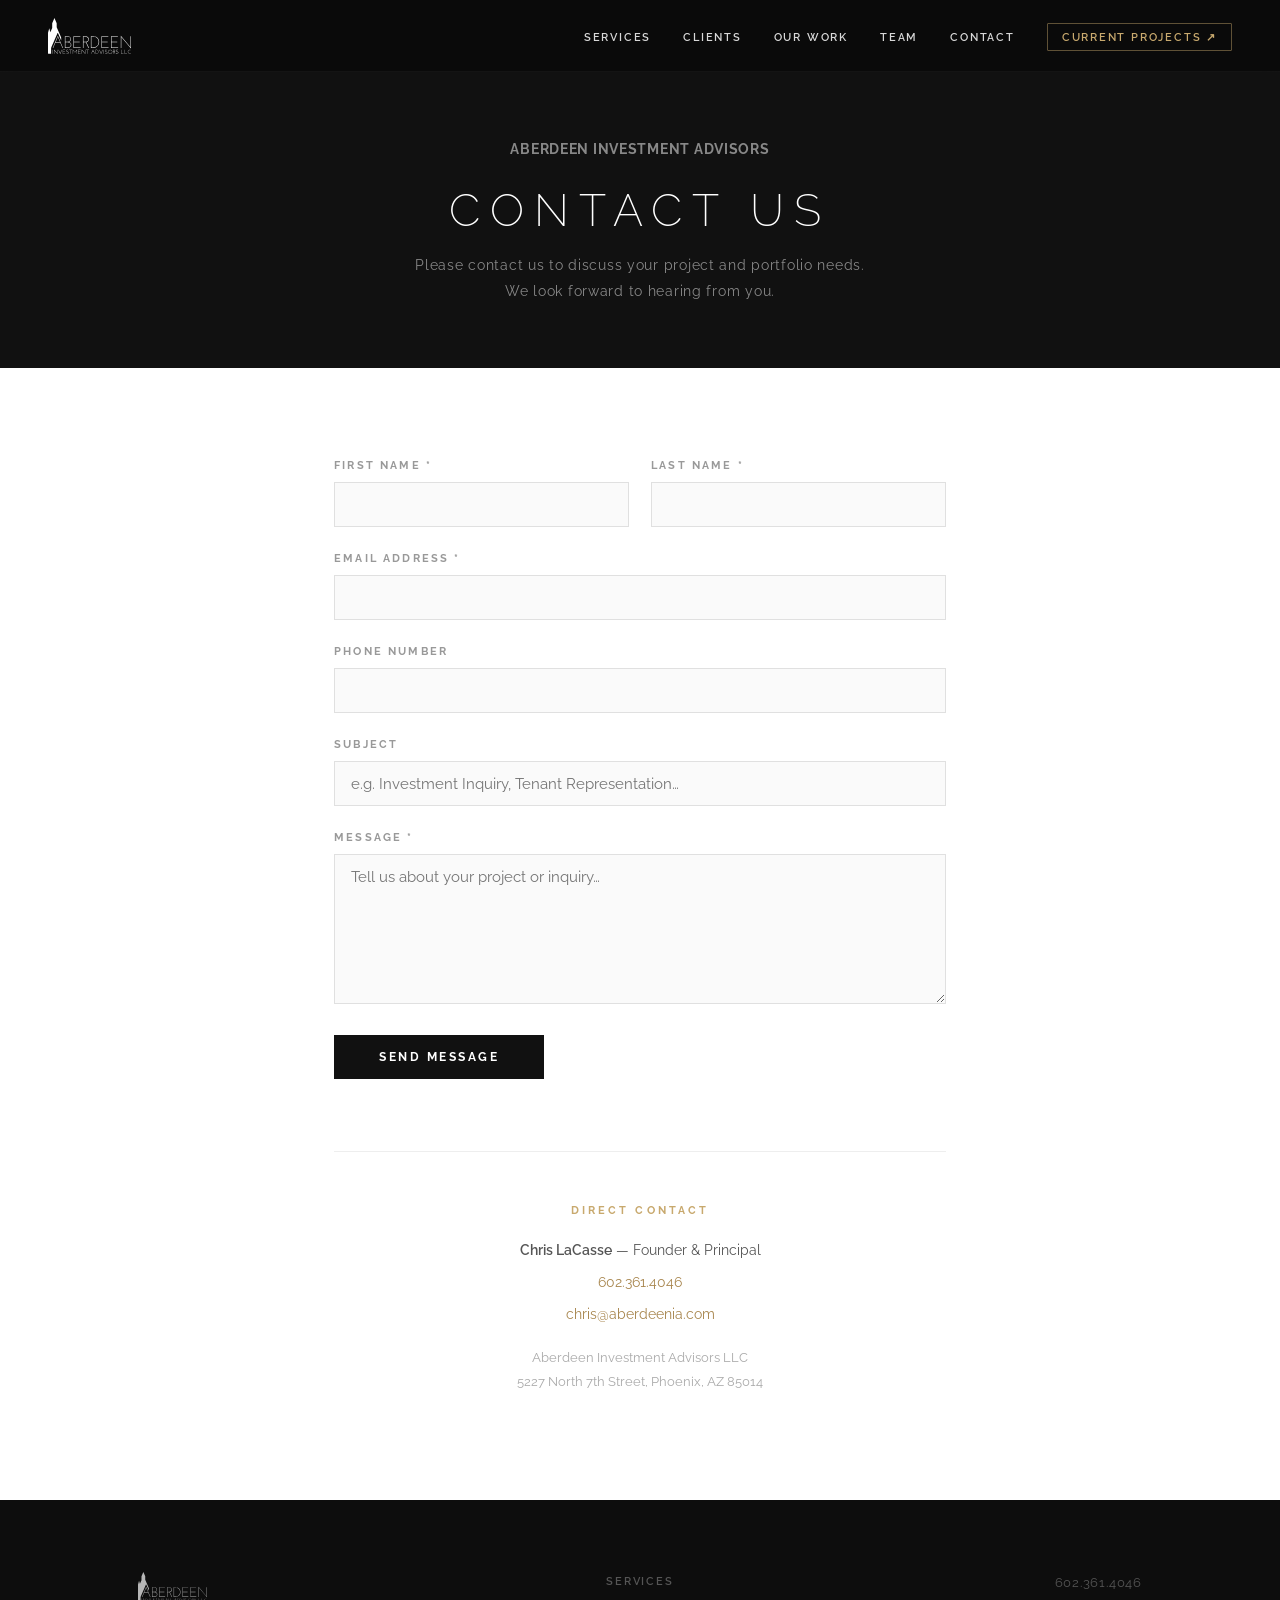
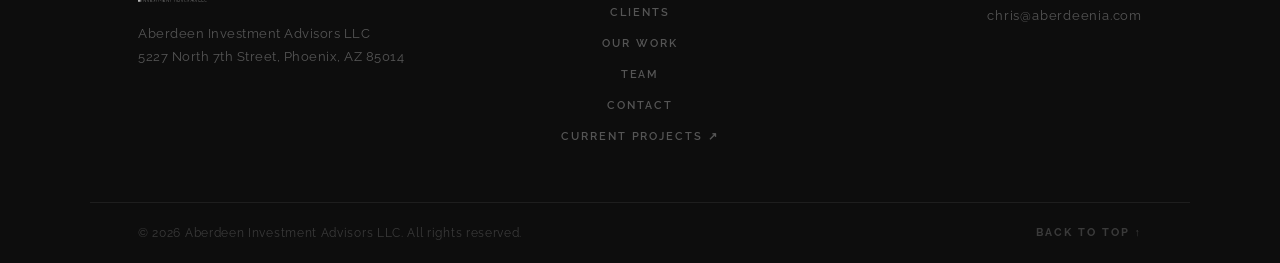
==== commit aa0ce3c8: "Use SVG logo everywhere; swap in hi-res Christopher LaCasse headshot" ====
--- a/contact.html
+++ b/contact.html
@@ -18,7 +18,7 @@
   <!-- NAV -->
   <nav id="nav">
     <a class="logo" href="index.html" aria-label="Aberdeen Investment Advisors – Home">
-      <img src="images/AberdeeniaLogo.png.webp" alt="Aberdeen Investment Advisors" />
+      <img src="images/AberdeeniaLogo.svg" alt="Aberdeen Investment Advisors" />
     </a>
     <button class="nav-toggle" aria-label="Toggle navigation" aria-expanded="false" onclick="toggleNav(this)">
       <span></span><span></span><span></span>
@@ -114,7 +114,7 @@
   <footer id="footer">
     <div class="footer-inner">
       <div class="footer-brand">
-        <img src="images/AberdeeniaLogo.png.webp" alt="Aberdeen Investment Advisors" />
+        <img src="images/AberdeeniaLogo.svg" alt="Aberdeen Investment Advisors" />
         <address>
           Aberdeen Investment Advisors LLC<br />
           5227 North 7th Street, Phoenix, AZ 85014
--- a/styles.css
+++ b/styles.css
@@ -113,9 +113,11 @@
 #nav .logo img {
   height: 36px;
   width: auto;
+  /* SVG has black paths — invert to crisp white on dark nav */
+  filter: invert(1);
   transition: opacity 0.2s;
 }
-#nav .logo:hover img { opacity: 0.8; }
+#nav .logo:hover img { opacity: 0.75; }
 
 #nav ul {
   list-style: none;
@@ -466,33 +468,100 @@
    PARTNERS
    ============================================================ */
 #partners {
-  padding: 96px 24px;
-  background: var(--white);
+  padding: 112px 24px 120px;
+  background: #0f0f0f;
   text-align: center;
-}
-
-#partners .section-label { color: var(--muted); }
+  overflow: hidden;
+  position: relative;
+}
+
+/* Subtle background texture lines */
+#partners::before {
+  content: '';
+  position: absolute;
+  inset: 0;
+  background-image:
+    repeating-linear-gradient(
+      90deg,
+      rgba(255,255,255,0.015) 0px,
+      rgba(255,255,255,0.015) 1px,
+      transparent 1px,
+      transparent 120px
+    );
+  pointer-events: none;
+}
+
+#partners .section-label {
+  color: var(--gold);
+  position: relative;
+}
+
+#partners .section-heading {
+  color: var(--white);
+  margin-bottom: 72px;
+}
+
+/* Gold rule beneath heading */
+#partners .section-heading::after {
+  content: '';
+  display: block;
+  width: 48px;
+  height: 1px;
+  background: var(--gold);
+  margin: 20px auto 0;
+}
 
 .logo-grid {
-  display: flex;
-  flex-wrap: wrap;
+  display: grid;
+  grid-template-columns: repeat(4, 1fr);
+  max-width: 920px;
+  margin: 0 auto;
+  position: relative;
+}
+
+.logo-cell {
+  display: flex;
+  align-items: center;
   justify-content: center;
-  align-items: center;
-  gap: 28px 52px;
-  max-width: 980px;
-  margin: 0 auto;
-}
-
-.logo-grid img {
-  height: 40px;
+  padding: 40px 32px;
+  border-right: 1px solid rgba(255,255,255,0.06);
+  border-bottom: 1px solid rgba(255,255,255,0.06);
+  transition: background 0.3s;
+  position: relative;
+  overflow: hidden;
+}
+
+/* Remove right border on last column, bottom border on last row */
+.logo-cell:nth-child(4n)   { border-right: none; }
+.logo-cell:nth-child(n+9)  { border-bottom: none; }
+
+.logo-cell::before {
+  content: '';
+  position: absolute;
+  inset: 0;
+  background: var(--gold);
+  opacity: 0;
+  transition: opacity 0.3s;
+}
+
+.logo-cell:hover::before { opacity: 0.04; }
+
+.logo-cell img {
+  height: 36px;
   width: auto;
+  max-width: 120px;
   object-fit: contain;
-  /* mix-blend-mode removes white backgrounds on PNG logos */
-  mix-blend-mode: multiply;
-  filter: grayscale(100%) opacity(0.55);
-  transition: filter 0.3s;
-}
-.logo-grid img:hover { filter: grayscale(0%) opacity(1); }
+  position: relative;
+  z-index: 1;
+  /* All logos rendered white on dark background */
+  filter: brightness(0) invert(1) opacity(0.45);
+  transition: filter 0.35s var(--ease), transform 0.35s var(--ease);
+}
+
+.logo-cell:hover img {
+  filter: brightness(0) invert(1) opacity(0.95);
+  transform: scale(1.08);
+}
 
 /* ============================================================
    SERVICES DETAIL
@@ -593,11 +662,11 @@
 }
 
 .bio-photo {
-  width: 180px; height: 220px;
+  width: 200px; height: 240px;
   object-fit: cover;
-  object-position: top center;
+  object-position: center top;
   border: 2px solid rgba(200,169,110,0.4);
-  filter: grayscale(15%);
+  filter: grayscale(8%);
   display: block;
 }
 
@@ -683,9 +752,9 @@
 .footer-brand img {
   height: 30px;
   width: auto;
-  opacity: 0.6;
+  /* Invert black SVG paths to white, slight warm tint */
+  filter: invert(1) opacity(0.7);
   margin-bottom: 20px;
-  filter: brightness(1.2);
 }
 
 .footer-brand address {
@@ -897,7 +966,7 @@
   background: var(--ink);
   color: var(--white);
 }
-.thankyou-page .ty-logo img { height: 38px; margin-bottom: 52px; opacity: 0.8; }
+.thankyou-page .ty-logo img { height: 38px; margin-bottom: 52px; filter: invert(1) opacity(0.75); }
 .thankyou-page h1 {
   font-size: clamp(1.6rem, 4vw, 2.4rem);
   font-weight: 200;
@@ -929,6 +998,12 @@
    ============================================================ */
 @media (max-width: 900px) {
   .services-grid { grid-template-columns: repeat(2, 1fr); }
+
+  .logo-grid { grid-template-columns: repeat(3, 1fr); }
+  .logo-cell:nth-child(4n)  { border-right: 1px solid rgba(255,255,255,0.06); }
+  .logo-cell:nth-child(3n)  { border-right: none; }
+  .logo-cell:nth-child(n+9) { border-bottom: 1px solid rgba(255,255,255,0.06); }
+  .logo-cell:nth-child(n+10){ border-bottom: none; }
 
   .bio-wrapper {
     grid-template-columns: 1fr;
@@ -970,6 +1045,12 @@
 
   .services-grid { grid-template-columns: 1fr; }
 
+  .logo-grid { grid-template-columns: repeat(2, 1fr); }
+  .logo-cell:nth-child(3n)  { border-right: 1px solid rgba(255,255,255,0.06); }
+  .logo-cell:nth-child(2n)  { border-right: none; }
+  .logo-cell:nth-child(n+10){ border-bottom: 1px solid rgba(255,255,255,0.06); }
+  .logo-cell:nth-child(n+11){ border-bottom: none; }
+
   .stat-row { flex-direction: column; gap: 32px; }
   .stat-divider { width: 48px; height: 1px; }
 
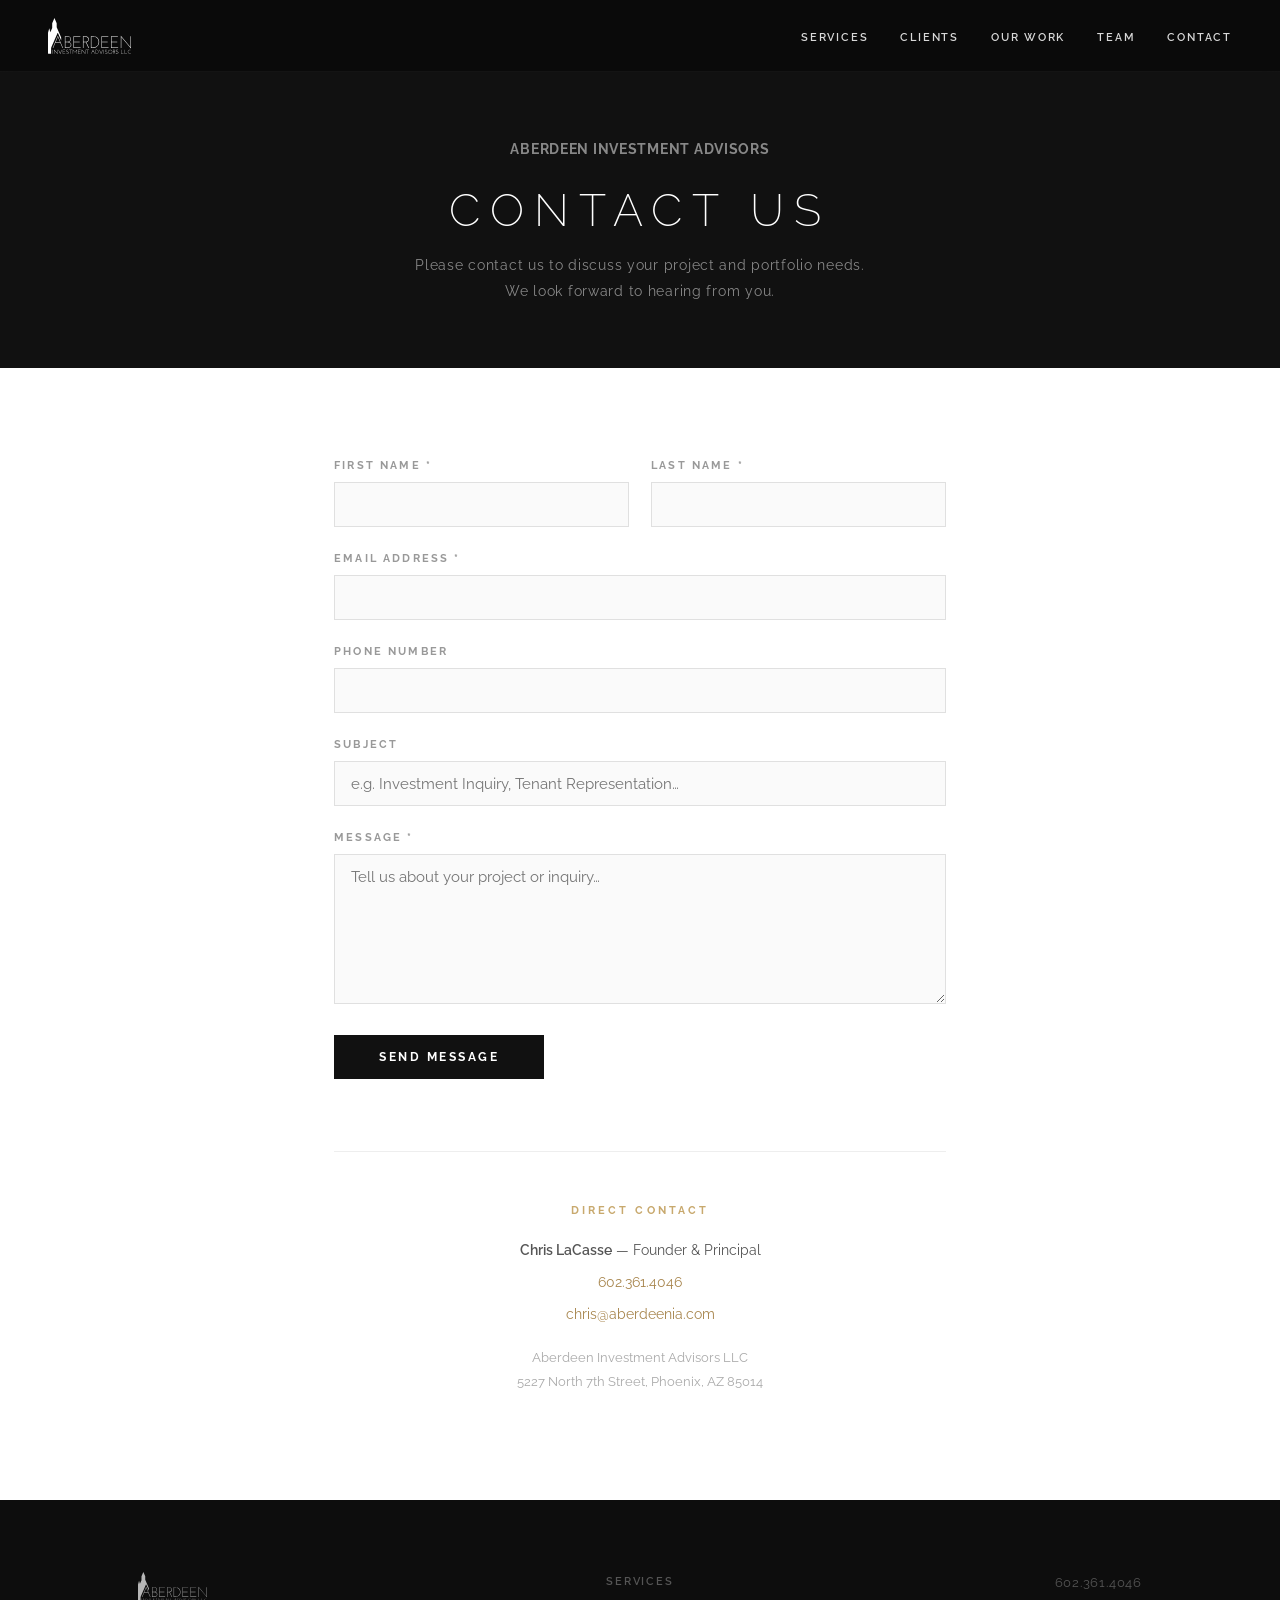
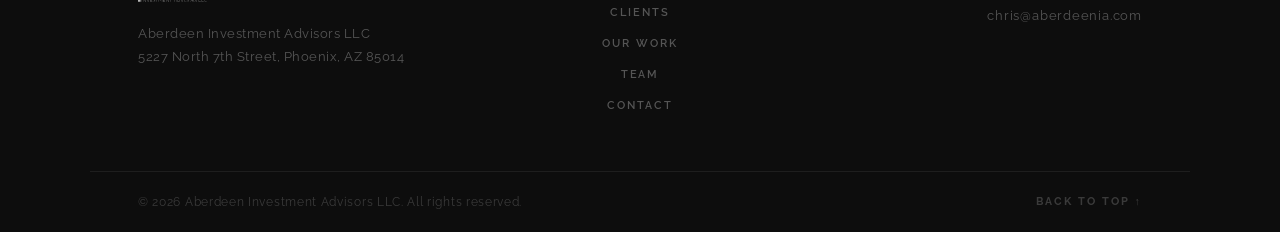
==== commit 44b84e11: "Remove Current Projects link from nav and footer" ====
--- a/contact.html
+++ b/contact.html
@@ -29,7 +29,6 @@
       <li><a href="index.html#services-detail">Our Work</a></li>
       <li><a href="index.html#who-we-are">Team</a></li>
       <li><a href="contact.html">Contact</a></li>
-      <li><a class="nav-cta" href="https://sullivanhayes.com/properties/?propertyId=1366440-sale" target="_blank" rel="noopener">Current Projects ↗</a></li>
     </ul>
   </nav>
 
@@ -126,7 +125,6 @@
         <a href="index.html#services-detail">Our Work</a>
         <a href="index.html#who-we-are">Team</a>
         <a href="contact.html">Contact</a>
-        <a href="https://sullivanhayes.com/properties/?propertyId=1366440-sale" target="_blank" rel="noopener">Current Projects ↗</a>
       </nav>
       <div class="footer-contact">
         <a href="tel:6023614046">602.361.4046</a>
--- a/styles.css
+++ b/styles.css
@@ -135,18 +135,6 @@
   transition: color 0.2s;
 }
 #nav ul li a:hover { color: var(--gold); }
-
-.nav-cta {
-  color: var(--gold) !important;
-  border: 1px solid rgba(200,169,110,0.45);
-  padding: 6px 14px !important;
-  border-radius: 1px;
-  transition: background 0.2s, color 0.2s !important;
-}
-.nav-cta:hover {
-  background: var(--gold) !important;
-  color: var(--ink) !important;
-}
 
 /* Hamburger */
 .nav-toggle {
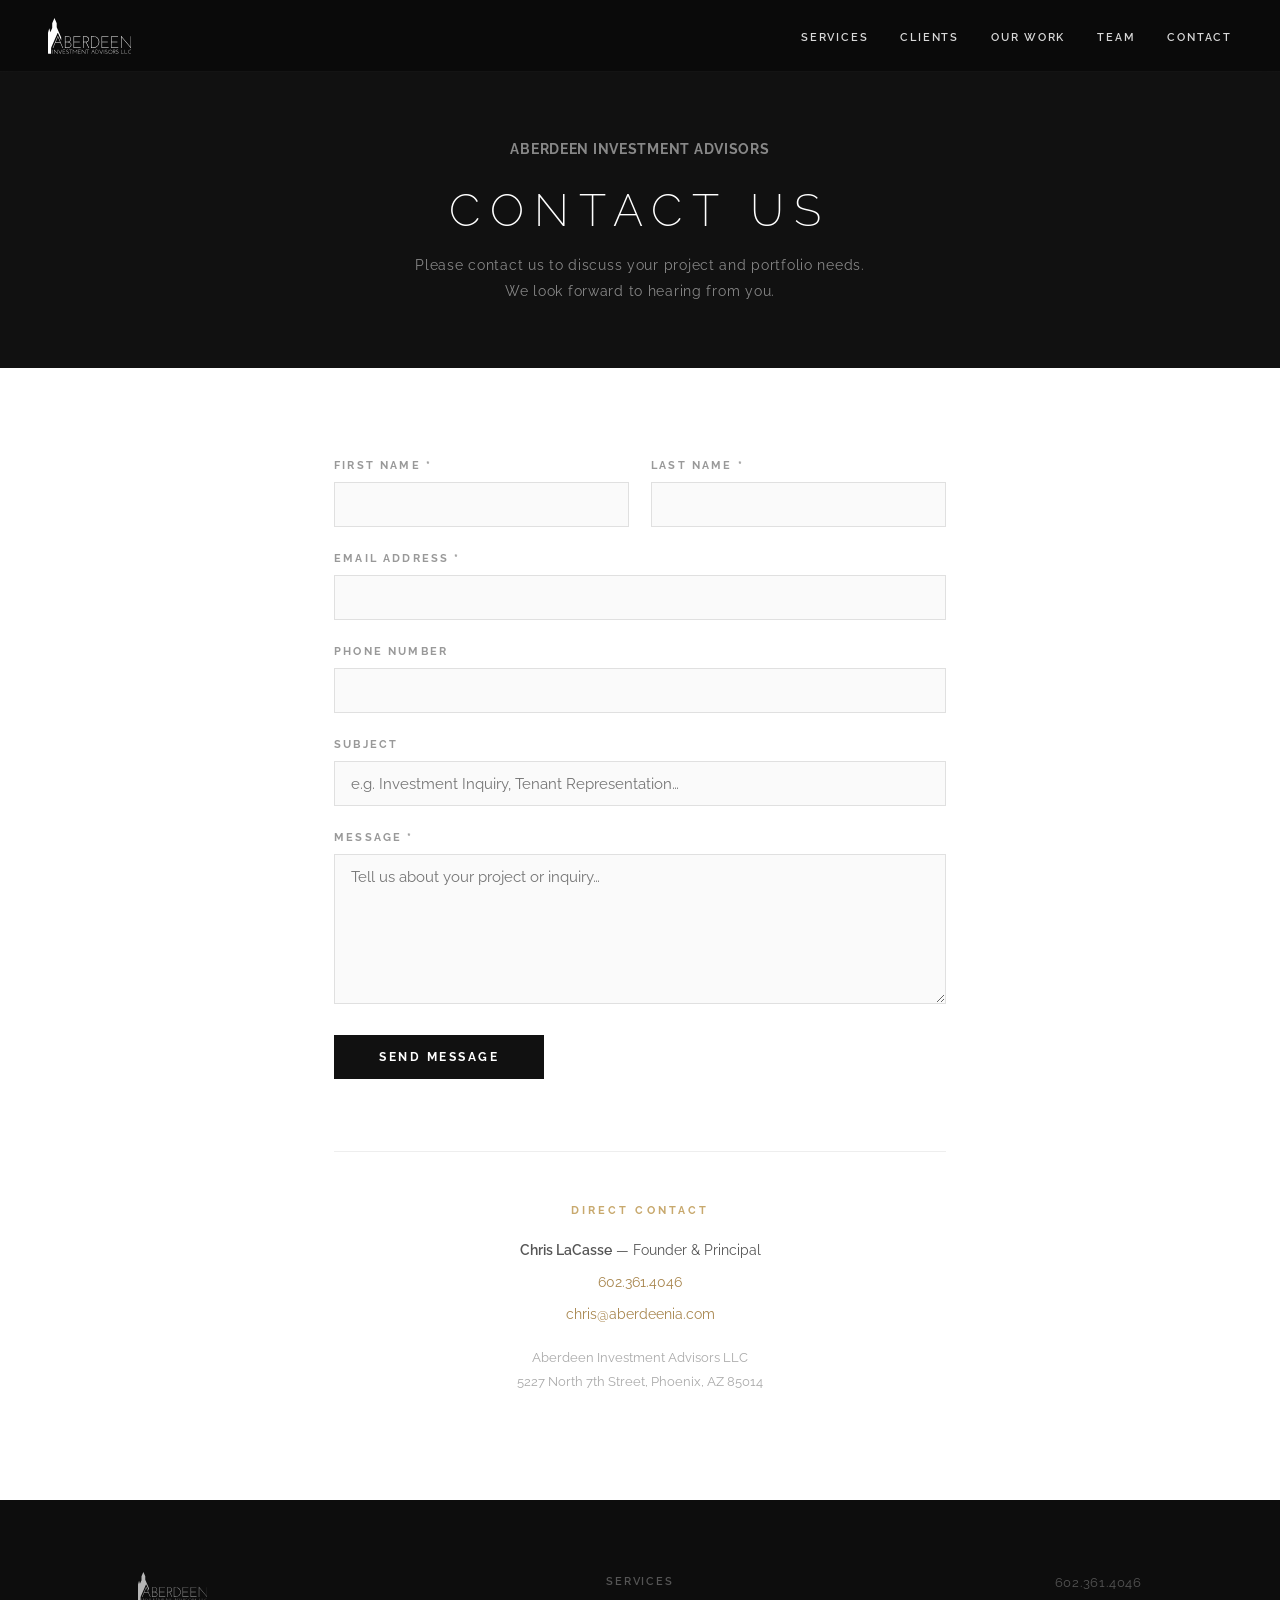
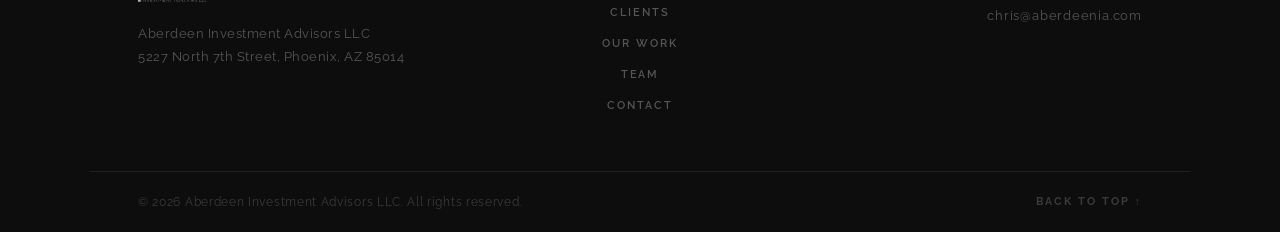
==== commit 4a101950: "Fix logo quality: inline SVG brand mark, replace partner logos with SVG wordmarks - Inline Aberdeeni" ====
--- a/contact.html
+++ b/contact.html
@@ -18,7 +18,7 @@
   <!-- NAV -->
   <nav id="nav">
     <a class="logo" href="index.html" aria-label="Aberdeen Investment Advisors – Home">
-      <img src="images/AberdeeniaLogo.svg" alt="Aberdeen Investment Advisors" />
+      <svg class="brand-logo" xmlns="http://www.w3.org/2000/svg" viewBox="0 0 1370.9 593.25" role="img" aria-label="Aberdeen Investment Advisors"><g><path d="M1143.73,399.65h-94.05s-.02,85.58-.02,85.58l108.69.02-.11,7.47h-116.54s0-192.47,0-192.47l112.64-.05c.19,2.95.18,5.54-.16,7.72l-104.52.02v84.06s93.73.01,93.73.01c.26,2.3.35,4.65.34,7.63Z"/><path d="M523.75,399.65h-94s-.01,85.58-.01,85.58l108.63.02.03,7.45-116.65.02v-192.48s112.62-.05,112.62-.05c.28,2.92.27,5.57-.17,7.72l-104.46.02v84.06s93.7.01,93.7.01c.33,2.24.41,4.65.32,7.63Z"/><path d="M985.43,399.64l-94.21.03-.03,85.56,108.41.05c.17,2.48.18,4.68.04,7.46h-116.31s0-192.48,0-192.48l112.36-.04c.36,2.52.39,4.62.17,7.72l-104.62.02-.06,84.06,94.01.04.23,7.6Z"/><path d="M203.64,408.43l-82.87.07-35.5,84.23c-2.88.24-5.46.24-8.27-.09l85.18-201.12,85.27,201.31-7.91.12-35.91-84.53ZM124.43,400.69l75.82-.1-38.14-90.1-15.68,38.7-22,51.49Z"/><path d="M834.04,555.14c.18,17.72-11.53,31.13-28.56,33.57-6.11.88-12.36.59-19.01.44v-66.57c6.12-.19,11.94-.42,17.89.07,16.99,1.39,29.51,15.02,29.68,32.49ZM829.99,555.15c-.22-13.83-8.78-24.89-21.85-27.86-5.69-1.29-11.99-1.07-17.66-.41l.05,58.18c5.91.31,11,.35,16.01-.6,14.15-2.67,23.69-14.32,23.45-29.3Z"/><path d="M279.53,557.51l-30.84.11-.08,27.63,34.34.05c.92,0,2.29.65,2.74,1.09.55.54-.7,2.92-1.52,2.92l-39.57-.06-.05-66.8,38.86-.08.94,2.69c.27.78-2.19,1.38-3.04,1.38h-32.68s-.05,27.13-.05,27.13l29.48.08c.51,0,2.09.58,2.57.76.64.25-.29,3.12-1.1,3.12Z"/><path d="M326.56,589.38c-13.81,3.66-30.14-8.12-23.46-10.77,1.62-.64,13.49,14.28,27.96,4.03,4.06-2.88,6.02-7.51,5.7-12.45-1.03-16.04-25.92-11.68-32.02-23.79-4.04-8.01-1.05-17.84,6.62-22.32,9.92-5.79,25.95,1.92,23.56,5.7-.34.53-1.82,1.3-2.37.88-4.05-3.05-11.38-6.34-17.05-3.94-3.91,1.66-6.89,4.9-7.81,8.46-5.08,19.55,21.04,12.86,30.75,27.12,3.32,4.88,3.21,11,.84,16.83-1.79,4.4-6.5,8.6-12.72,10.25Z"/><path d="M653.51,588.19c0,.89-2.94,1.1-4.06.63l-.13-62.27-23.72-.28c-.96-.01-.62-3.85.37-3.85l50.68-.05c.6,0,1.77,1.27,1.74,1.79s-1.08,2.14-1.84,2.15l-22.92.18-.12,61.7Z"/><path d="M375.59,586.76c0,.93-.5,2.02-.89,2.58s-3.21-.3-3.21-1.51l-.09-61.11-23.12-.45c-1.21-.02-1.26-3.38-.25-3.89l51.03.06c1.3,0,1.11,3.89-.04,3.9l-23.35.16-.07,60.27Z"/><path d="M51.45,507.22l.21,81.91-48.49.06C1.45,587.17,0,584.36,0,581.39L.15,244.87l20.73-74.32,17.67,62.32,30.75-69.38.1-78.77L106.38,0l37.06,85.32.1,66.58,68.48,157.46c2.65,6.1,5.71,12.67,5.75,19.29l.29,43.8-53.93-124.26c-.38-.86-1.82-1.92-2.44-2.28s-2.47.38-3.6,2.94l-101.05,230.6c-4.24,9.68-5.63,17.42-5.6,27.77Z"/><polygon points="1370.86 501.7 1210.95 312.75 1210.88 492.74 1202.93 492.72 1202.92 291.23 1363.36 482.09 1363.34 300.58 1370.9 300.75 1370.86 501.7"/><path d="M345.67,395.64c7.85,3.49,15.22,5.96,21.53,10.97,12.5,9.93,18.64,24.19,17.7,40.16-.92,15.59-9.36,28.72-22.84,36.75-9.66,5.37-20.4,9.06-31.92,9.09l-51.28.1v-192.47s46.31.06,46.31.06c8.64.01,16.94,2.05,24.93,4.59,26.85,10.01,32.46,38.74,24.32,63.28-4.58,13.36-14.08,22.3-28.77,27.48ZM369.65,343.13c-1.07-16.02-10.87-28.33-25.66-32.7-5.75-1.3-11.79-2.52-17.79-2.51l-39.36.08v84.27s42.34-.2,42.34-.2c12.5-.06,24.22-6.08,31.76-15.57s9.53-20.9,8.7-33.36ZM377,442.17c-.32-13.92-7.06-25.03-18.23-32.39-9.68-5.93-20.82-9.51-32.63-9.56l-39.3-.16v85.15s40.34-.04,40.34-.04c24.94-.03,50.5-13.8,49.82-42.99Z"/><g><path d="M837.72,358.9c17.29,44.5,1.68,99.85-43.31,121.79-14.38,7.46-29.77,11.69-46.24,11.77l-39.65.2v-192.34s42.68,0,42.68,0c14.79,0,28.43,3.85,41.65,9.96,20.77,10.17,36.45,26.93,44.87,48.62ZM829.7,432.46c18.69-45.98.65-100.28-47.15-118.41-9.76-3.7-19.85-6.06-30.35-6.04l-35.69.07v176.52c26.79.76,50.83,2.1,75.35-11.02,17.01-9.1,30.34-22.65,37.85-41.11Z"/><path d="M676.68,492.31c-2.51.33-5.36.33-8.35.04l-43.55-91.87-39.54.39-.04,91.55-7.85.03v-192.15s43.71.21,43.71.21c13.79.07,26.6,5.95,36.94,14.2,12.31,10.2,17.24,24.29,16.14,39.98-1.37,19.6-12.92,35.78-31.73,42l-9.43,3.12,43.7,92.5ZM665.67,357.67c5.07-29.7-22.38-49.63-48.46-49.67l-31.97-.05-.04,85.13,35-.05c21.07-.03,41.57-12.51,45.47-35.35Z"/></g></g><path d="M475.28,531.18l-30.47,39.11-30.51-39.3-.44,56.69c-.07.51-.85,1.94-1.29,1.77l-2.85-1.14.31-69.56,34.72,44.39,34.69-44.38.35,68.05c0,1.15-1.2,2.77-2.11,2.75-.96-.03-2.08-1.55-2.08-2.68l-.32-55.68Z"/><path d="M157.19,592.64l-54.08-62.74-.25,57.69c0,.61-.82,2.07-1.26,1.87l-2.82-1.22.33-69.4,54.17,63.55.22-57.82c0-.69.78-2.02,1.29-2.31.65-.37,2.81.94,2.8,2.11l-.39,68.28Z"/><path d="M615.49,593.25l-53.95-63.26-.44,57.58c0,.6-.99,1.71-1.45,1.94-.59.3-2.69-.8-2.68-1.94l.45-68.55,53.99,63.39.27-59.48c1.26-.77,3.27-.41,4.14.81l-.33,69.52Z"/><path d="M1061.65,555.89c0,18.92-15.34,34.26-34.26,34.26s-34.26-15.34-34.26-34.26,15.34-34.26,34.26-34.26,34.26,15.34,34.26,34.26ZM1057.51,555.87c0-16.64-13.49-30.14-30.14-30.14s-30.14,13.49-30.14,30.14,13.49,30.14,30.14,30.14,30.14-13.49,30.14-30.14Z"/><path d="M1106.55,589.22l-14.55-30.83c-3.85-.41-7.73-.42-12.52-.06l-.11,29.85c0,1.02-4.04,1.38-4.04,0l-.05-65.58c6.58-.27,12.75-.56,18.87.33,8.52,1.24,14.96,7.98,15.51,15.3.68,9.13-3.68,16.6-13.61,19.14l14.56,31.12-4.06.73ZM1094.88,553.27c6.92-1.34,10.67-7.22,10.7-13.09.07-11.94-14.13-15.34-26.12-13.61v27.3c5.69.16,10.45.37,15.42-.59Z"/><path d="M757.22,560.74l-27.29-.2-12,28.24c-.98.14-2.56.12-4.32-.08l29.85-69.91,29.74,69.62c-.87.69-3.81.97-4.15.23l-11.82-27.9ZM755.18,556.35l-11.66-27.42-11.89,27.58,23.54-.16Z"/><path d="M533.11,557.56l-31.08.04.03,27.61,36.35.14c.13.9.23,2.95.2,3.94l-40.56-.07.07-66.79,38.83-.05c.58.51,1.35,3.27.65,3.46s-2.46.55-3.24.55l-32.33.05.06,27.08,31.14.17c1.05,0,.89,3.87-.11,3.87Z"/><path d="M967.54,589.34c-9.21,2.9-20.27-1.61-25.42-7.67-.67-.78.51-3.19,1.23-3.13,2.92.25,13.6,13.87,27.84,4.27,4.15-2.8,6.34-7.67,6.01-12.37-1.18-16.64-26.12-11.75-32.2-24.33-3.6-7.45-1.11-17.09,5.87-21.47,9.96-6.25,25.27.13,24.59,4.84-.79,5.5-9.48-7.75-20.74-2.28-6.77,3.29-10.15,13.43-4.36,19.33,6.43,6.55,23.2,5.66,28.95,16.67,5.47,10.47-.19,22.48-11.78,26.13Z"/><path d="M1149.38,589.16c-9.83,2.96-19.66-.89-26.15-7.77-.03-.73.89-2.32,1.54-2.71,1.88-1.14,13.47,14.38,28.27,3.93,4.06-2.86,6.02-7.52,5.69-12.44-1.07-16-25.9-11.64-32.04-23.79-3.84-7.59-1.26-17.51,6.06-21.91,7.68-4.62,18.3-2.36,24.1,3.24.82.79-1.28,3.76-2.05,3.18-4.66-3.53-10.56-6.03-16.56-4.38-3.94,1.08-7.24,4.57-8.3,7.87-6.51,20.26,22.03,14.14,30.4,27.89,6.26,10.27.84,23.33-10.96,26.89Z"/><path d="M226.55,524.19c.38-.9,1.64-1.77,2.13-2.07.52-.32,2.63,1.13,2.14,2.27l-29.17,68.66-29.74-69.45c.49-.5,1.96-1.58,2.55-1.34s1.32,1,2.05,1.8l24.99,58.59,25.04-58.45Z"/><path d="M901.71,523.07c1.28-.91,3.45-.84,4.19.49l-29.57,69.41-29.82-69.83c.58-.75,3.82-1.03,4.22-.09l25.52,59.57,25.47-59.56Z"/><g><path d="M1368.49,530.06c-12.24-7.42-27.56-5.03-37,4.73-10.36,10.71-11.52,26.69-3.33,38.39,8.44,12.06,23.78,16.44,37.4,9.99.73-.35,2.29-.83,2.95-1,.84-.23,2.15,2.72.78,3.58-12.42,7.77-32.59,5.11-42.45-7.23-10.43-13.06-10.99-30.71-.85-43.86,16.9-21.91,46.27-9.62,44.46-7.21l-1.96,2.61Z"/><path d="M1303.18,585.31c1,0,2.56,1.08,2.69,1.88s-1.54,2.17-2.47,2.16l-38.78-.1-.09-65.01c0-.97,1.5-2.13,2.1-2.07s1.92,1.23,1.92,1.86l.05,61.12,34.58.15Z"/><path d="M1246.88,585.31c1.01,0,1.62,3.88.65,3.87l-40.36-.09-.04-64.03c0-.79.69-2.25.92-2.65.32-.55,2.61.37,2.93.97l.07,61.73,35.82.19Z"/></g><rect x="889.21" y="553.78" width="66.94" height="4.13" transform="translate(366.72 1478.46) rotate(-89.99)"/><rect x="44.2" y="553.69" width="66.63" height="4.02" transform="translate(-478.2 633.14) rotate(-89.99)"/></svg>
     </a>
     <button class="nav-toggle" aria-label="Toggle navigation" aria-expanded="false" onclick="toggleNav(this)">
       <span></span><span></span><span></span>
@@ -113,7 +113,7 @@
   <footer id="footer">
     <div class="footer-inner">
       <div class="footer-brand">
-        <img src="images/AberdeeniaLogo.svg" alt="Aberdeen Investment Advisors" />
+        <svg class="brand-logo" xmlns="http://www.w3.org/2000/svg" viewBox="0 0 1370.9 593.25" role="img" aria-label="Aberdeen Investment Advisors"><g><path d="M1143.73,399.65h-94.05s-.02,85.58-.02,85.58l108.69.02-.11,7.47h-116.54s0-192.47,0-192.47l112.64-.05c.19,2.95.18,5.54-.16,7.72l-104.52.02v84.06s93.73.01,93.73.01c.26,2.3.35,4.65.34,7.63Z"/><path d="M523.75,399.65h-94s-.01,85.58-.01,85.58l108.63.02.03,7.45-116.65.02v-192.48s112.62-.05,112.62-.05c.28,2.92.27,5.57-.17,7.72l-104.46.02v84.06s93.7.01,93.7.01c.33,2.24.41,4.65.32,7.63Z"/><path d="M985.43,399.64l-94.21.03-.03,85.56,108.41.05c.17,2.48.18,4.68.04,7.46h-116.31s0-192.48,0-192.48l112.36-.04c.36,2.52.39,4.62.17,7.72l-104.62.02-.06,84.06,94.01.04.23,7.6Z"/><path d="M203.64,408.43l-82.87.07-35.5,84.23c-2.88.24-5.46.24-8.27-.09l85.18-201.12,85.27,201.31-7.91.12-35.91-84.53ZM124.43,400.69l75.82-.1-38.14-90.1-15.68,38.7-22,51.49Z"/><path d="M834.04,555.14c.18,17.72-11.53,31.13-28.56,33.57-6.11.88-12.36.59-19.01.44v-66.57c6.12-.19,11.94-.42,17.89.07,16.99,1.39,29.51,15.02,29.68,32.49ZM829.99,555.15c-.22-13.83-8.78-24.89-21.85-27.86-5.69-1.29-11.99-1.07-17.66-.41l.05,58.18c5.91.31,11,.35,16.01-.6,14.15-2.67,23.69-14.32,23.45-29.3Z"/><path d="M279.53,557.51l-30.84.11-.08,27.63,34.34.05c.92,0,2.29.65,2.74,1.09.55.54-.7,2.92-1.52,2.92l-39.57-.06-.05-66.8,38.86-.08.94,2.69c.27.78-2.19,1.38-3.04,1.38h-32.68s-.05,27.13-.05,27.13l29.48.08c.51,0,2.09.58,2.57.76.64.25-.29,3.12-1.1,3.12Z"/><path d="M326.56,589.38c-13.81,3.66-30.14-8.12-23.46-10.77,1.62-.64,13.49,14.28,27.96,4.03,4.06-2.88,6.02-7.51,5.7-12.45-1.03-16.04-25.92-11.68-32.02-23.79-4.04-8.01-1.05-17.84,6.62-22.32,9.92-5.79,25.95,1.92,23.56,5.7-.34.53-1.82,1.3-2.37.88-4.05-3.05-11.38-6.34-17.05-3.94-3.91,1.66-6.89,4.9-7.81,8.46-5.08,19.55,21.04,12.86,30.75,27.12,3.32,4.88,3.21,11,.84,16.83-1.79,4.4-6.5,8.6-12.72,10.25Z"/><path d="M653.51,588.19c0,.89-2.94,1.1-4.06.63l-.13-62.27-23.72-.28c-.96-.01-.62-3.85.37-3.85l50.68-.05c.6,0,1.77,1.27,1.74,1.79s-1.08,2.14-1.84,2.15l-22.92.18-.12,61.7Z"/><path d="M375.59,586.76c0,.93-.5,2.02-.89,2.58s-3.21-.3-3.21-1.51l-.09-61.11-23.12-.45c-1.21-.02-1.26-3.38-.25-3.89l51.03.06c1.3,0,1.11,3.89-.04,3.9l-23.35.16-.07,60.27Z"/><path d="M51.45,507.22l.21,81.91-48.49.06C1.45,587.17,0,584.36,0,581.39L.15,244.87l20.73-74.32,17.67,62.32,30.75-69.38.1-78.77L106.38,0l37.06,85.32.1,66.58,68.48,157.46c2.65,6.1,5.71,12.67,5.75,19.29l.29,43.8-53.93-124.26c-.38-.86-1.82-1.92-2.44-2.28s-2.47.38-3.6,2.94l-101.05,230.6c-4.24,9.68-5.63,17.42-5.6,27.77Z"/><polygon points="1370.86 501.7 1210.95 312.75 1210.88 492.74 1202.93 492.72 1202.92 291.23 1363.36 482.09 1363.34 300.58 1370.9 300.75 1370.86 501.7"/><path d="M345.67,395.64c7.85,3.49,15.22,5.96,21.53,10.97,12.5,9.93,18.64,24.19,17.7,40.16-.92,15.59-9.36,28.72-22.84,36.75-9.66,5.37-20.4,9.06-31.92,9.09l-51.28.1v-192.47s46.31.06,46.31.06c8.64.01,16.94,2.05,24.93,4.59,26.85,10.01,32.46,38.74,24.32,63.28-4.58,13.36-14.08,22.3-28.77,27.48ZM369.65,343.13c-1.07-16.02-10.87-28.33-25.66-32.7-5.75-1.3-11.79-2.52-17.79-2.51l-39.36.08v84.27s42.34-.2,42.34-.2c12.5-.06,24.22-6.08,31.76-15.57s9.53-20.9,8.7-33.36ZM377,442.17c-.32-13.92-7.06-25.03-18.23-32.39-9.68-5.93-20.82-9.51-32.63-9.56l-39.3-.16v85.15s40.34-.04,40.34-.04c24.94-.03,50.5-13.8,49.82-42.99Z"/><g><path d="M837.72,358.9c17.29,44.5,1.68,99.85-43.31,121.79-14.38,7.46-29.77,11.69-46.24,11.77l-39.65.2v-192.34s42.68,0,42.68,0c14.79,0,28.43,3.85,41.65,9.96,20.77,10.17,36.45,26.93,44.87,48.62ZM829.7,432.46c18.69-45.98.65-100.28-47.15-118.41-9.76-3.7-19.85-6.06-30.35-6.04l-35.69.07v176.52c26.79.76,50.83,2.1,75.35-11.02,17.01-9.1,30.34-22.65,37.85-41.11Z"/><path d="M676.68,492.31c-2.51.33-5.36.33-8.35.04l-43.55-91.87-39.54.39-.04,91.55-7.85.03v-192.15s43.71.21,43.71.21c13.79.07,26.6,5.95,36.94,14.2,12.31,10.2,17.24,24.29,16.14,39.98-1.37,19.6-12.92,35.78-31.73,42l-9.43,3.12,43.7,92.5ZM665.67,357.67c5.07-29.7-22.38-49.63-48.46-49.67l-31.97-.05-.04,85.13,35-.05c21.07-.03,41.57-12.51,45.47-35.35Z"/></g></g><path d="M475.28,531.18l-30.47,39.11-30.51-39.3-.44,56.69c-.07.51-.85,1.94-1.29,1.77l-2.85-1.14.31-69.56,34.72,44.39,34.69-44.38.35,68.05c0,1.15-1.2,2.77-2.11,2.75-.96-.03-2.08-1.55-2.08-2.68l-.32-55.68Z"/><path d="M157.19,592.64l-54.08-62.74-.25,57.69c0,.61-.82,2.07-1.26,1.87l-2.82-1.22.33-69.4,54.17,63.55.22-57.82c0-.69.78-2.02,1.29-2.31.65-.37,2.81.94,2.8,2.11l-.39,68.28Z"/><path d="M615.49,593.25l-53.95-63.26-.44,57.58c0,.6-.99,1.71-1.45,1.94-.59.3-2.69-.8-2.68-1.94l.45-68.55,53.99,63.39.27-59.48c1.26-.77,3.27-.41,4.14.81l-.33,69.52Z"/><path d="M1061.65,555.89c0,18.92-15.34,34.26-34.26,34.26s-34.26-15.34-34.26-34.26,15.34-34.26,34.26-34.26,34.26,15.34,34.26,34.26ZM1057.51,555.87c0-16.64-13.49-30.14-30.14-30.14s-30.14,13.49-30.14,30.14,13.49,30.14,30.14,30.14,30.14-13.49,30.14-30.14Z"/><path d="M1106.55,589.22l-14.55-30.83c-3.85-.41-7.73-.42-12.52-.06l-.11,29.85c0,1.02-4.04,1.38-4.04,0l-.05-65.58c6.58-.27,12.75-.56,18.87.33,8.52,1.24,14.96,7.98,15.51,15.3.68,9.13-3.68,16.6-13.61,19.14l14.56,31.12-4.06.73ZM1094.88,553.27c6.92-1.34,10.67-7.22,10.7-13.09.07-11.94-14.13-15.34-26.12-13.61v27.3c5.69.16,10.45.37,15.42-.59Z"/><path d="M757.22,560.74l-27.29-.2-12,28.24c-.98.14-2.56.12-4.32-.08l29.85-69.91,29.74,69.62c-.87.69-3.81.97-4.15.23l-11.82-27.9ZM755.18,556.35l-11.66-27.42-11.89,27.58,23.54-.16Z"/><path d="M533.11,557.56l-31.08.04.03,27.61,36.35.14c.13.9.23,2.95.2,3.94l-40.56-.07.07-66.79,38.83-.05c.58.51,1.35,3.27.65,3.46s-2.46.55-3.24.55l-32.33.05.06,27.08,31.14.17c1.05,0,.89,3.87-.11,3.87Z"/><path d="M967.54,589.34c-9.21,2.9-20.27-1.61-25.42-7.67-.67-.78.51-3.19,1.23-3.13,2.92.25,13.6,13.87,27.84,4.27,4.15-2.8,6.34-7.67,6.01-12.37-1.18-16.64-26.12-11.75-32.2-24.33-3.6-7.45-1.11-17.09,5.87-21.47,9.96-6.25,25.27.13,24.59,4.84-.79,5.5-9.48-7.75-20.74-2.28-6.77,3.29-10.15,13.43-4.36,19.33,6.43,6.55,23.2,5.66,28.95,16.67,5.47,10.47-.19,22.48-11.78,26.13Z"/><path d="M1149.38,589.16c-9.83,2.96-19.66-.89-26.15-7.77-.03-.73.89-2.32,1.54-2.71,1.88-1.14,13.47,14.38,28.27,3.93,4.06-2.86,6.02-7.52,5.69-12.44-1.07-16-25.9-11.64-32.04-23.79-3.84-7.59-1.26-17.51,6.06-21.91,7.68-4.62,18.3-2.36,24.1,3.24.82.79-1.28,3.76-2.05,3.18-4.66-3.53-10.56-6.03-16.56-4.38-3.94,1.08-7.24,4.57-8.3,7.87-6.51,20.26,22.03,14.14,30.4,27.89,6.26,10.27.84,23.33-10.96,26.89Z"/><path d="M226.55,524.19c.38-.9,1.64-1.77,2.13-2.07.52-.32,2.63,1.13,2.14,2.27l-29.17,68.66-29.74-69.45c.49-.5,1.96-1.58,2.55-1.34s1.32,1,2.05,1.8l24.99,58.59,25.04-58.45Z"/><path d="M901.71,523.07c1.28-.91,3.45-.84,4.19.49l-29.57,69.41-29.82-69.83c.58-.75,3.82-1.03,4.22-.09l25.52,59.57,25.47-59.56Z"/><g><path d="M1368.49,530.06c-12.24-7.42-27.56-5.03-37,4.73-10.36,10.71-11.52,26.69-3.33,38.39,8.44,12.06,23.78,16.44,37.4,9.99.73-.35,2.29-.83,2.95-1,.84-.23,2.15,2.72.78,3.58-12.42,7.77-32.59,5.11-42.45-7.23-10.43-13.06-10.99-30.71-.85-43.86,16.9-21.91,46.27-9.62,44.46-7.21l-1.96,2.61Z"/><path d="M1303.18,585.31c1,0,2.56,1.08,2.69,1.88s-1.54,2.17-2.47,2.16l-38.78-.1-.09-65.01c0-.97,1.5-2.13,2.1-2.07s1.92,1.23,1.92,1.86l.05,61.12,34.58.15Z"/><path d="M1246.88,585.31c1.01,0,1.62,3.88.65,3.87l-40.36-.09-.04-64.03c0-.79.69-2.25.92-2.65.32-.55,2.61.37,2.93.97l.07,61.73,35.82.19Z"/></g><rect x="889.21" y="553.78" width="66.94" height="4.13" transform="translate(366.72 1478.46) rotate(-89.99)"/><rect x="44.2" y="553.69" width="66.63" height="4.02" transform="translate(-478.2 633.14) rotate(-89.99)"/></svg>
         <address>
           Aberdeen Investment Advisors LLC<br />
           5227 North 7th Street, Phoenix, AZ 85014
--- a/styles.css
+++ b/styles.css
@@ -110,14 +110,15 @@
   box-shadow: 0 2px 24px rgba(0,0,0,0.45);
 }
 
-#nav .logo img {
+#nav .logo img,
+#nav .logo svg.brand-logo {
   height: 36px;
   width: auto;
-  /* SVG has black paths — invert to crisp white on dark nav */
-  filter: invert(1);
   transition: opacity 0.2s;
 }
-#nav .logo:hover img { opacity: 0.75; }
+#nav .logo svg.brand-logo { fill: white; display: block; }
+#nav .logo:hover img,
+#nav .logo:hover svg.brand-logo { opacity: 0.75; }
 
 #nav ul {
   list-style: none;
@@ -535,20 +536,20 @@
 .logo-cell:hover::before { opacity: 0.04; }
 
 .logo-cell img {
-  height: 36px;
+  height: 40px;
   width: auto;
-  max-width: 120px;
+  max-width: 140px;
   object-fit: contain;
   position: relative;
   z-index: 1;
   /* All logos rendered white on dark background */
-  filter: brightness(0) invert(1) opacity(0.45);
+  filter: brightness(0) invert(1) opacity(0.5);
   transition: filter 0.35s var(--ease), transform 0.35s var(--ease);
 }
 
 .logo-cell:hover img {
-  filter: brightness(0) invert(1) opacity(0.95);
-  transform: scale(1.08);
+  filter: brightness(0) invert(1) opacity(1);
+  transform: scale(1.06);
 }
 
 /* ============================================================
@@ -737,13 +738,13 @@
   padding: 72px 48px 56px;
 }
 
-.footer-brand img {
+.footer-brand img,
+.footer-brand svg.brand-logo {
   height: 30px;
   width: auto;
-  /* Invert black SVG paths to white, slight warm tint */
-  filter: invert(1) opacity(0.7);
   margin-bottom: 20px;
 }
+.footer-brand svg.brand-logo { fill: rgba(255,255,255,0.7); display: block; }
 
 .footer-brand address {
   font-style: normal;
@@ -954,7 +955,7 @@
   background: var(--ink);
   color: var(--white);
 }
-.thankyou-page .ty-logo img { height: 38px; margin-bottom: 52px; filter: invert(1) opacity(0.75); }
+.thankyou-page .ty-logo svg.brand-logo { height: 38px; width: auto; margin-bottom: 52px; fill: rgba(255,255,255,0.75); display: block; margin-left: auto; margin-right: auto; }
 .thankyou-page h1 {
   font-size: clamp(1.6rem, 4vw, 2.4rem);
   font-weight: 200;
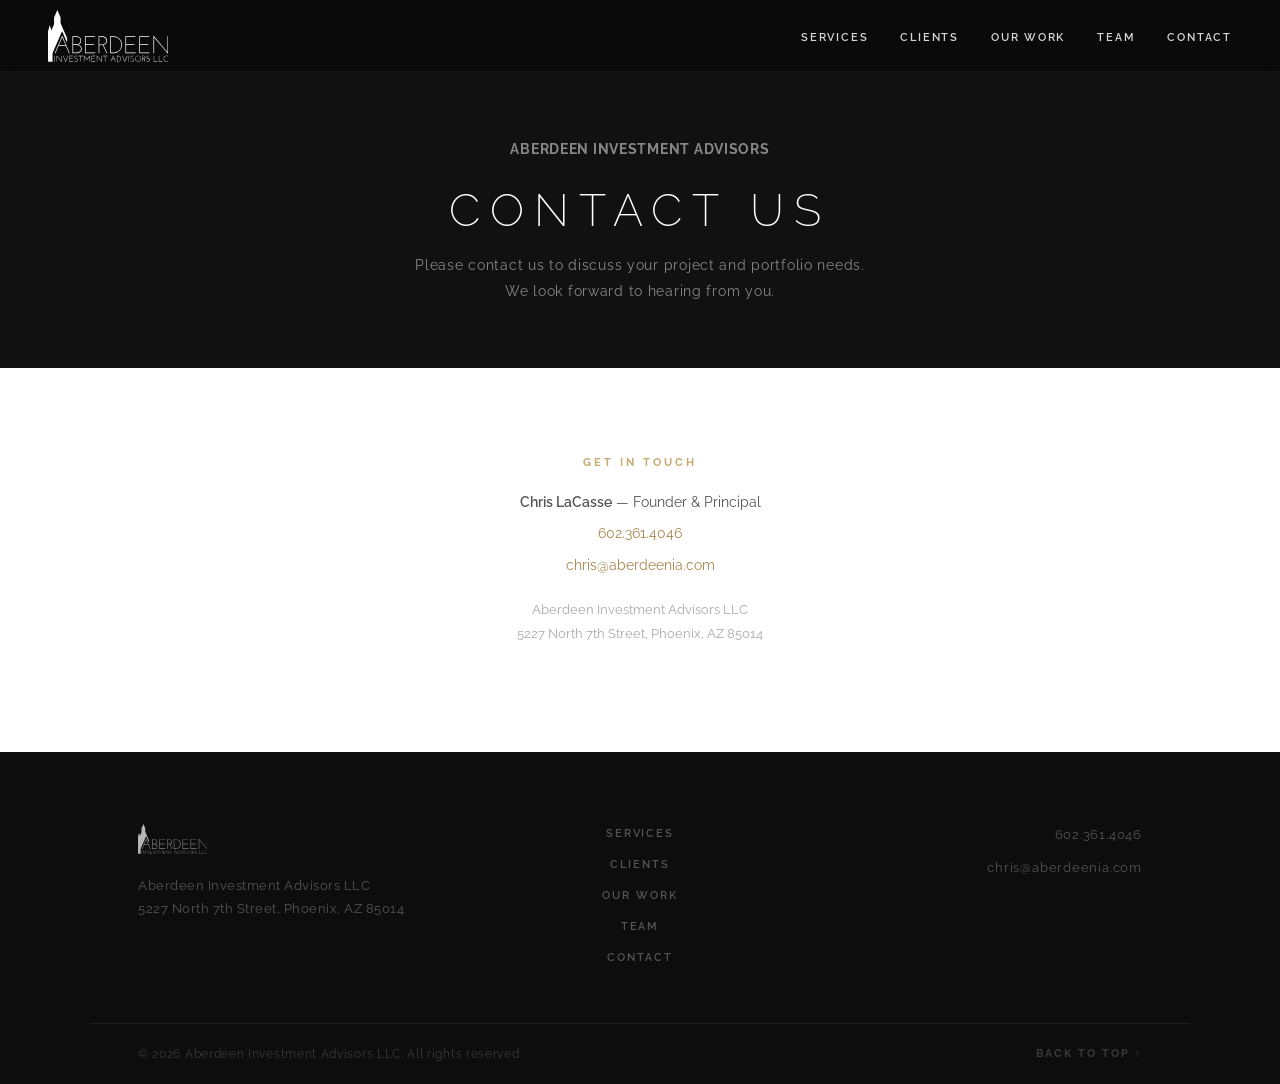
==== commit 0f3701d0: "Remove contact form; show direct contact info only" ====
--- a/contact.html
+++ b/contact.html
@@ -42,62 +42,10 @@
     </div>
   </section>
 
-  <!-- FORM -->
+  <!-- CONTACT INFO -->
   <section id="contact-form-section">
-
-    <!--
-      For Cloudflare Pages form handling use Web3Forms (free, no server needed):
-      1. Get a free access key at https://web3forms.com/
-      2. Replace YOUR_ACCESS_KEY below and set action to "#"
-      Or use Formspree: action="https://formspree.io/f/YOUR_ID"
-    -->
-    <form
-      class="contact-form"
-      name="contact"
-      method="POST"
-      action="thank-you.html"
-      novalidate
-    >
-      <input type="hidden" name="form-name" value="contact" />
-
-      <div class="form-row">
-        <div>
-          <label for="first-name">First Name *</label>
-          <input type="text" id="first-name" name="first-name" required autocomplete="given-name" />
-        </div>
-        <div>
-          <label for="last-name">Last Name *</label>
-          <input type="text" id="last-name" name="last-name" required autocomplete="family-name" />
-        </div>
-      </div>
-
-      <div>
-        <label for="email">Email Address *</label>
-        <input type="email" id="email" name="email" required autocomplete="email" />
-      </div>
-
-      <div>
-        <label for="phone">Phone Number</label>
-        <input type="tel" id="phone" name="phone" autocomplete="tel" />
-      </div>
-
-      <div>
-        <label for="subject">Subject</label>
-        <input type="text" id="subject" name="subject"
-          placeholder="e.g. Investment Inquiry, Tenant Representation…" />
-      </div>
-
-      <div>
-        <label for="message">Message *</label>
-        <textarea id="message" name="message" required
-          placeholder="Tell us about your project or inquiry…"></textarea>
-      </div>
-
-      <button type="submit" class="btn-submit">Send Message</button>
-    </form>
-
     <div class="contact-info-block">
-      <h3>Direct Contact</h3>
+      <h3>Get In Touch</h3>
       <p><strong>Chris LaCasse</strong> — Founder &amp; Principal</p>
       <p><a href="tel:6023614046">602.361.4046</a></p>
       <p><a href="mailto:chris@aberdeenia.com">chris@aberdeenia.com</a></p>
@@ -106,7 +54,6 @@
         5227 North 7th Street, Phoenix, AZ 85014
       </p>
     </div>
-
   </section>
 
   <!-- FOOTER -->
--- a/styles.css
+++ b/styles.css
@@ -59,8 +59,22 @@
   letter-spacing: 0.18em;
   color: var(--white);
   margin-bottom: 56px;
+  position: relative;
+  display: inline-block;
 }
 .section-heading.dark { color: var(--ink); }
+
+/* ---------- Scroll progress bar ---------- */
+#scroll-progress {
+  position: fixed;
+  top: 0; left: 0;
+  z-index: 1001;
+  height: 2px;
+  width: 0%;
+  background: linear-gradient(90deg, var(--gold-dark), var(--gold-light));
+  pointer-events: none;
+  transition: width 0.08s linear;
+}
 
 /* ---------- Scroll-reveal ---------- */
 .reveal {
@@ -87,6 +101,49 @@
   transform: none;
 }
 
+/* ---------- Section heading underline draw ---------- */
+.section-heading::after {
+  content: '';
+  position: absolute;
+  left: 0; bottom: -12px;
+  width: 100%; height: 1px;
+  background: linear-gradient(90deg, var(--gold), transparent);
+  transform: scaleX(0);
+  transform-origin: left;
+  transition: transform 1s var(--ease) 0.3s;
+}
+.section-heading.line-visible::after {
+  transform: scaleX(1);
+}
+
+/* ---------- Parallax targets ---------- */
+.hero-bg,
+#services-overview .bg-img,
+#who-we-are .bg-img {
+  will-change: transform;
+}
+
+/* ---------- Service card 3D tilt ---------- */
+.service-card {
+  perspective: 800px;
+  transform-style: preserve-3d;
+  transition: background 0.3s, border-color 0.3s, transform 0.15s ease, box-shadow 0.15s ease;
+}
+
+/* ---------- Stat counter ---------- */
+.stat-num {
+  display: inline-block;
+  transition: transform 0.4s var(--ease);
+}
+
+/* ---------- Reduced motion overrides ---------- */
+@media (prefers-reduced-motion: reduce) {
+  #scroll-progress { display: none; }
+  .hero-bg, #services-overview .bg-img, #who-we-are .bg-img { will-change: auto; }
+  .section-heading::after { transition: none; transform: scaleX(1); }
+  .service-card { transform: none !important; }
+}
+
 /* ============================================================
    NAV
    ============================================================ */
@@ -112,7 +169,7 @@
 
 #nav .logo img,
 #nav .logo svg.brand-logo {
-  height: 36px;
+  height: 52px;
   width: auto;
   transition: opacity 0.2s;
 }
@@ -173,6 +230,7 @@
   justify-content: center;
   text-align: center;
   overflow: hidden;
+  z-index: 0;
 }
 
 .hero-bg {
@@ -182,11 +240,10 @@
   background-size: cover;
   background-position: center 40%;
   filter: brightness(0.38);
-  transform: scale(1.04);
-  transition: transform 8s ease-out;
-}
-/* Subtle Ken Burns on load */
-#hero:hover .hero-bg { transform: scale(1.07); }
+  /* Transform handled by JS parallax; no CSS transition to avoid fighting rAF */
+}
+/* Subtle Ken Burns on load — brightness lift on hover */
+#hero:hover .hero-bg { filter: brightness(0.42); transition: filter 1.2s ease; }
 
 .hero-content {
   position: relative;
@@ -490,7 +547,7 @@
   margin-bottom: 72px;
 }
 
-/* Gold rule beneath heading */
+/* Gold rule beneath heading — override animated ::after */
 #partners .section-heading::after {
   content: '';
   display: block;
@@ -498,58 +555,63 @@
   height: 1px;
   background: var(--gold);
   margin: 20px auto 0;
-}
-
-.logo-grid {
-  display: grid;
-  grid-template-columns: repeat(4, 1fr);
-  max-width: 920px;
-  margin: 0 auto;
-  position: relative;
-}
-
-.logo-cell {
+  transform: scaleX(1) !important;
+  transform-origin: center;
+  transition: none;
+  position: static;
+  left: auto; bottom: auto;
+}
+
+.marquee-outer {
+  width: 100%;
+  overflow: hidden;
+  /* Fade edges to dark */
+  -webkit-mask-image: linear-gradient(to right, transparent 0%, black 8%, black 92%, transparent 100%);
+  mask-image:         linear-gradient(to right, transparent 0%, black 8%, black 92%, transparent 100%);
+}
+
+.marquee-track {
+  display: flex;
+  align-items: center;
+  /* 24 items × 220px each = 5280px total; loop over first 12 = 2640px */
+  width: max-content;
+  animation: marquee-scroll 32s linear infinite;
+}
+
+/* Pause on hover — respects user preference for reduced motion */
+@media (prefers-reduced-motion: no-preference) {
+  .marquee-outer:hover .marquee-track { animation-play-state: paused; }
+}
+@media (prefers-reduced-motion: reduce) {
+  .marquee-track { animation: none; }
+}
+
+@keyframes marquee-scroll {
+  0%   { transform: translateX(0); }
+  100% { transform: translateX(-50%); }
+}
+
+.marquee-item {
+  flex-shrink: 0;
   display: flex;
   align-items: center;
   justify-content: center;
-  padding: 40px 32px;
-  border-right: 1px solid rgba(255,255,255,0.06);
-  border-bottom: 1px solid rgba(255,255,255,0.06);
-  transition: background 0.3s;
-  position: relative;
-  overflow: hidden;
-}
-
-/* Remove right border on last column, bottom border on last row */
-.logo-cell:nth-child(4n)   { border-right: none; }
-.logo-cell:nth-child(n+9)  { border-bottom: none; }
-
-.logo-cell::before {
-  content: '';
-  position: absolute;
-  inset: 0;
-  background: var(--gold);
-  opacity: 0;
-  transition: opacity 0.3s;
-}
-
-.logo-cell:hover::before { opacity: 0.04; }
-
-.logo-cell img {
-  height: 40px;
+  padding: 0 56px;
+  border-right: 1px solid rgba(255,255,255,0.07);
+}
+.marquee-item:last-child { border-right: none; }
+
+.marquee-item img {
+  height: 38px;
   width: auto;
-  max-width: 140px;
+  max-width: 160px;
   object-fit: contain;
-  position: relative;
-  z-index: 1;
-  /* All logos rendered white on dark background */
-  filter: brightness(0) invert(1) opacity(0.5);
-  transition: filter 0.35s var(--ease), transform 0.35s var(--ease);
-}
-
-.logo-cell:hover img {
-  filter: brightness(0) invert(1) opacity(1);
-  transform: scale(1.06);
+  filter: brightness(0) invert(1) opacity(0.45);
+  transition: filter 0.3s;
+  display: block;
+}
+.marquee-outer:hover .marquee-item img {
+  filter: brightness(0) invert(1) opacity(0.7);
 }
 
 /* ============================================================
@@ -914,9 +976,9 @@
 }
 
 .contact-info-block {
-  margin-top: 72px;
-  padding-top: 52px;
-  border-top: 1px solid #eee;
+  margin-top: 0;
+  padding-top: 0;
+  border-top: none;
   text-align: center;
 }
 
@@ -988,11 +1050,7 @@
 @media (max-width: 900px) {
   .services-grid { grid-template-columns: repeat(2, 1fr); }
 
-  .logo-grid { grid-template-columns: repeat(3, 1fr); }
-  .logo-cell:nth-child(4n)  { border-right: 1px solid rgba(255,255,255,0.06); }
-  .logo-cell:nth-child(3n)  { border-right: none; }
-  .logo-cell:nth-child(n+9) { border-bottom: 1px solid rgba(255,255,255,0.06); }
-  .logo-cell:nth-child(n+10){ border-bottom: none; }
+  .marquee-item { padding: 0 36px; }
 
   .bio-wrapper {
     grid-template-columns: 1fr;
@@ -1025,6 +1083,7 @@
     transform: translateX(100%);
     transition: transform 0.4s var(--ease);
     overflow-y: auto;
+    z-index: 1000;
   }
   #nav ul.open { transform: translateX(0); }
   #nav ul li a { font-size: 0.85rem; letter-spacing: 0.2em; }
@@ -1034,11 +1093,8 @@
 
   .services-grid { grid-template-columns: 1fr; }
 
-  .logo-grid { grid-template-columns: repeat(2, 1fr); }
-  .logo-cell:nth-child(3n)  { border-right: 1px solid rgba(255,255,255,0.06); }
-  .logo-cell:nth-child(2n)  { border-right: none; }
-  .logo-cell:nth-child(n+10){ border-bottom: 1px solid rgba(255,255,255,0.06); }
-  .logo-cell:nth-child(n+11){ border-bottom: none; }
+  .marquee-item { padding: 0 28px; }
+  .marquee-item img { height: 30px; }
 
   .stat-row { flex-direction: column; gap: 32px; }
   .stat-divider { width: 48px; height: 1px; }
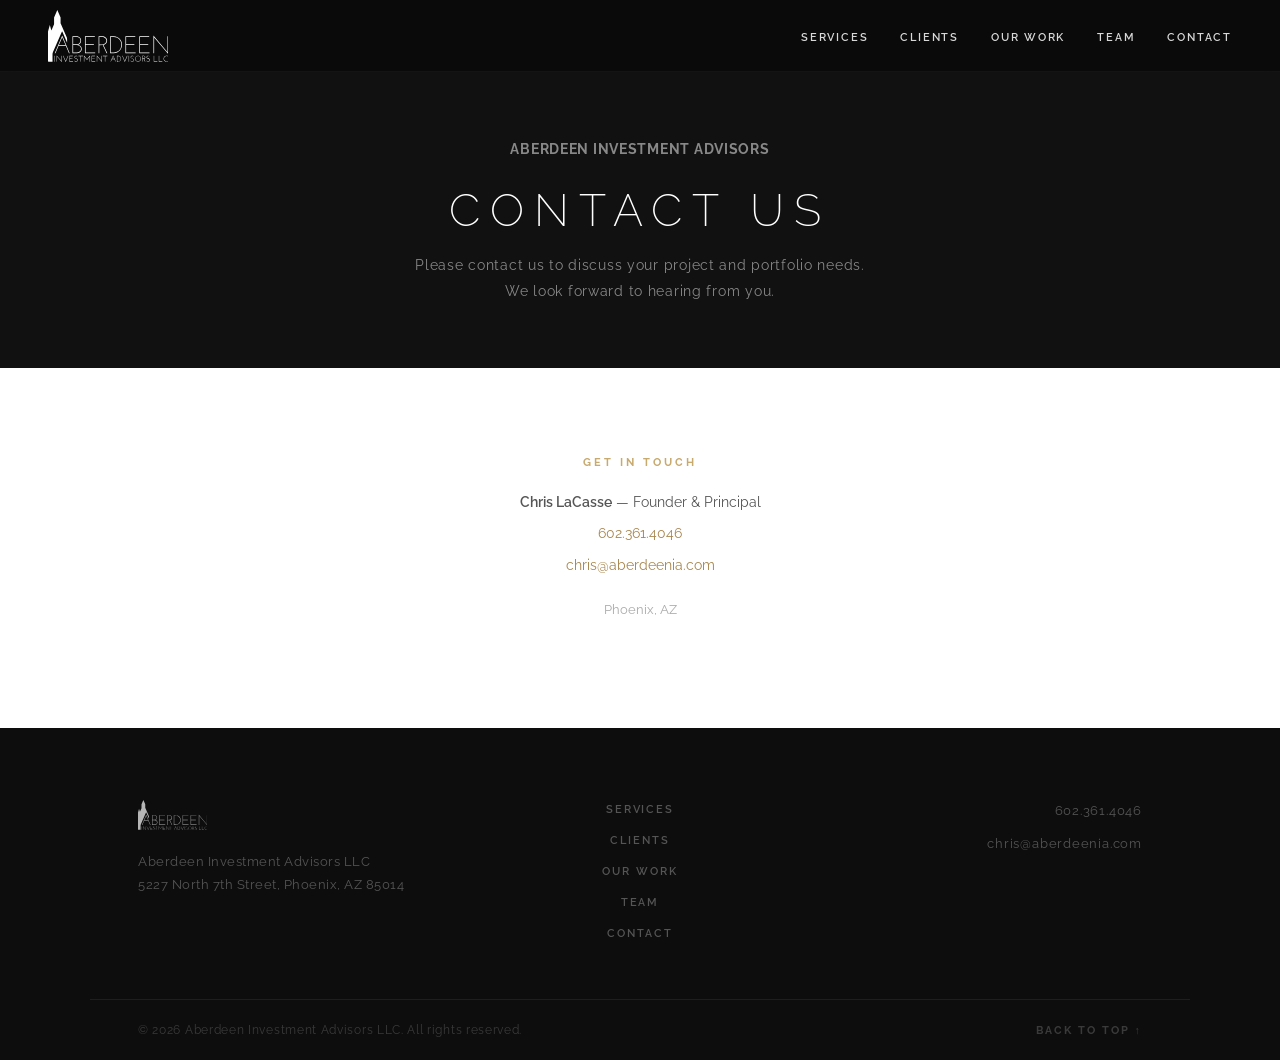
==== commit f84369b0: "Contact: remove street address, keep city" ====
--- a/contact.html
+++ b/contact.html
@@ -50,8 +50,7 @@
       <p><a href="tel:6023614046">602.361.4046</a></p>
       <p><a href="mailto:chris@aberdeenia.com">chris@aberdeenia.com</a></p>
       <p style="margin-top:20px; font-size:0.82rem; color:#aaa; line-height:1.8;">
-        Aberdeen Investment Advisors LLC<br />
-        5227 North 7th Street, Phoenix, AZ 85014
+        Phoenix, AZ
       </p>
     </div>
   </section>
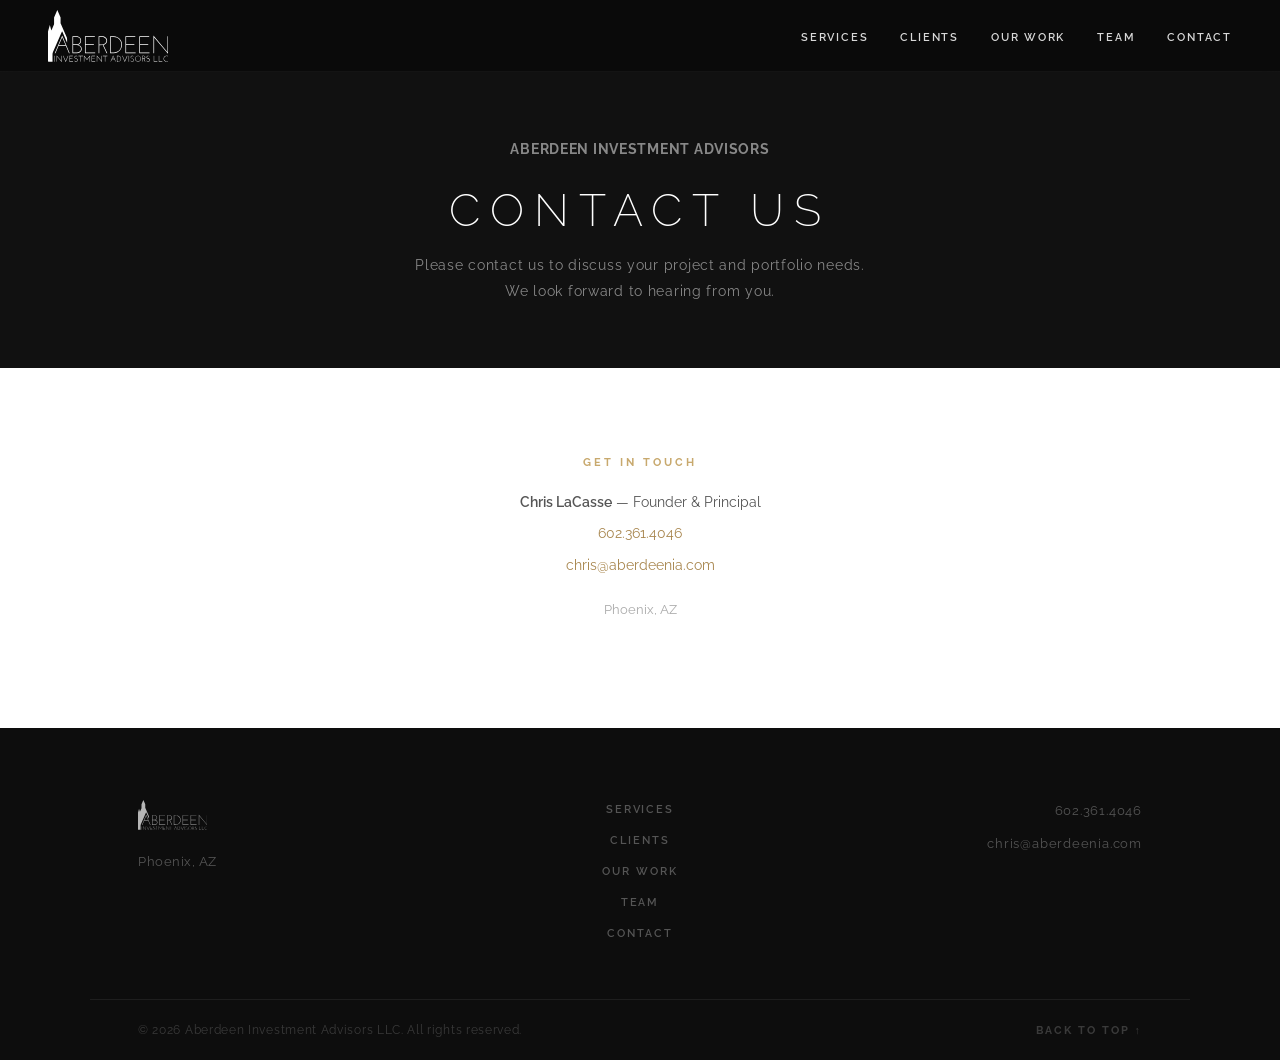
==== commit 37a4c67d: "Footer: replace full street address with Phoenix, AZ across all pages" ====
--- a/contact.html
+++ b/contact.html
@@ -61,8 +61,7 @@
       <div class="footer-brand">
         <svg class="brand-logo" xmlns="http://www.w3.org/2000/svg" viewBox="0 0 1370.9 593.25" role="img" aria-label="Aberdeen Investment Advisors"><g><path d="M1143.73,399.65h-94.05s-.02,85.58-.02,85.58l108.69.02-.11,7.47h-116.54s0-192.47,0-192.47l112.64-.05c.19,2.95.18,5.54-.16,7.72l-104.52.02v84.06s93.73.01,93.73.01c.26,2.3.35,4.65.34,7.63Z"/><path d="M523.75,399.65h-94s-.01,85.58-.01,85.58l108.63.02.03,7.45-116.65.02v-192.48s112.62-.05,112.62-.05c.28,2.92.27,5.57-.17,7.72l-104.46.02v84.06s93.7.01,93.7.01c.33,2.24.41,4.65.32,7.63Z"/><path d="M985.43,399.64l-94.21.03-.03,85.56,108.41.05c.17,2.48.18,4.68.04,7.46h-116.31s0-192.48,0-192.48l112.36-.04c.36,2.52.39,4.62.17,7.72l-104.62.02-.06,84.06,94.01.04.23,7.6Z"/><path d="M203.64,408.43l-82.87.07-35.5,84.23c-2.88.24-5.46.24-8.27-.09l85.18-201.12,85.27,201.31-7.91.12-35.91-84.53ZM124.43,400.69l75.82-.1-38.14-90.1-15.68,38.7-22,51.49Z"/><path d="M834.04,555.14c.18,17.72-11.53,31.13-28.56,33.57-6.11.88-12.36.59-19.01.44v-66.57c6.12-.19,11.94-.42,17.89.07,16.99,1.39,29.51,15.02,29.68,32.49ZM829.99,555.15c-.22-13.83-8.78-24.89-21.85-27.86-5.69-1.29-11.99-1.07-17.66-.41l.05,58.18c5.91.31,11,.35,16.01-.6,14.15-2.67,23.69-14.32,23.45-29.3Z"/><path d="M279.53,557.51l-30.84.11-.08,27.63,34.34.05c.92,0,2.29.65,2.74,1.09.55.54-.7,2.92-1.52,2.92l-39.57-.06-.05-66.8,38.86-.08.94,2.69c.27.78-2.19,1.38-3.04,1.38h-32.68s-.05,27.13-.05,27.13l29.48.08c.51,0,2.09.58,2.57.76.64.25-.29,3.12-1.1,3.12Z"/><path d="M326.56,589.38c-13.81,3.66-30.14-8.12-23.46-10.77,1.62-.64,13.49,14.28,27.96,4.03,4.06-2.88,6.02-7.51,5.7-12.45-1.03-16.04-25.92-11.68-32.02-23.79-4.04-8.01-1.05-17.84,6.62-22.32,9.92-5.79,25.95,1.92,23.56,5.7-.34.53-1.82,1.3-2.37.88-4.05-3.05-11.38-6.34-17.05-3.94-3.91,1.66-6.89,4.9-7.81,8.46-5.08,19.55,21.04,12.86,30.75,27.12,3.32,4.88,3.21,11,.84,16.83-1.79,4.4-6.5,8.6-12.72,10.25Z"/><path d="M653.51,588.19c0,.89-2.94,1.1-4.06.63l-.13-62.27-23.72-.28c-.96-.01-.62-3.85.37-3.85l50.68-.05c.6,0,1.77,1.27,1.74,1.79s-1.08,2.14-1.84,2.15l-22.92.18-.12,61.7Z"/><path d="M375.59,586.76c0,.93-.5,2.02-.89,2.58s-3.21-.3-3.21-1.51l-.09-61.11-23.12-.45c-1.21-.02-1.26-3.38-.25-3.89l51.03.06c1.3,0,1.11,3.89-.04,3.9l-23.35.16-.07,60.27Z"/><path d="M51.45,507.22l.21,81.91-48.49.06C1.45,587.17,0,584.36,0,581.39L.15,244.87l20.73-74.32,17.67,62.32,30.75-69.38.1-78.77L106.38,0l37.06,85.32.1,66.58,68.48,157.46c2.65,6.1,5.71,12.67,5.75,19.29l.29,43.8-53.93-124.26c-.38-.86-1.82-1.92-2.44-2.28s-2.47.38-3.6,2.94l-101.05,230.6c-4.24,9.68-5.63,17.42-5.6,27.77Z"/><polygon points="1370.86 501.7 1210.95 312.75 1210.88 492.74 1202.93 492.72 1202.92 291.23 1363.36 482.09 1363.34 300.58 1370.9 300.75 1370.86 501.7"/><path d="M345.67,395.64c7.85,3.49,15.22,5.96,21.53,10.97,12.5,9.93,18.64,24.19,17.7,40.16-.92,15.59-9.36,28.72-22.84,36.75-9.66,5.37-20.4,9.06-31.92,9.09l-51.28.1v-192.47s46.31.06,46.31.06c8.64.01,16.94,2.05,24.93,4.59,26.85,10.01,32.46,38.74,24.32,63.28-4.58,13.36-14.08,22.3-28.77,27.48ZM369.65,343.13c-1.07-16.02-10.87-28.33-25.66-32.7-5.75-1.3-11.79-2.52-17.79-2.51l-39.36.08v84.27s42.34-.2,42.34-.2c12.5-.06,24.22-6.08,31.76-15.57s9.53-20.9,8.7-33.36ZM377,442.17c-.32-13.92-7.06-25.03-18.23-32.39-9.68-5.93-20.82-9.51-32.63-9.56l-39.3-.16v85.15s40.34-.04,40.34-.04c24.94-.03,50.5-13.8,49.82-42.99Z"/><g><path d="M837.72,358.9c17.29,44.5,1.68,99.85-43.31,121.79-14.38,7.46-29.77,11.69-46.24,11.77l-39.65.2v-192.34s42.68,0,42.68,0c14.79,0,28.43,3.85,41.65,9.96,20.77,10.17,36.45,26.93,44.87,48.62ZM829.7,432.46c18.69-45.98.65-100.28-47.15-118.41-9.76-3.7-19.85-6.06-30.35-6.04l-35.69.07v176.52c26.79.76,50.83,2.1,75.35-11.02,17.01-9.1,30.34-22.65,37.85-41.11Z"/><path d="M676.68,492.31c-2.51.33-5.36.33-8.35.04l-43.55-91.87-39.54.39-.04,91.55-7.85.03v-192.15s43.71.21,43.71.21c13.79.07,26.6,5.95,36.94,14.2,12.31,10.2,17.24,24.29,16.14,39.98-1.37,19.6-12.92,35.78-31.73,42l-9.43,3.12,43.7,92.5ZM665.67,357.67c5.07-29.7-22.38-49.63-48.46-49.67l-31.97-.05-.04,85.13,35-.05c21.07-.03,41.57-12.51,45.47-35.35Z"/></g></g><path d="M475.28,531.18l-30.47,39.11-30.51-39.3-.44,56.69c-.07.51-.85,1.94-1.29,1.77l-2.85-1.14.31-69.56,34.72,44.39,34.69-44.38.35,68.05c0,1.15-1.2,2.77-2.11,2.75-.96-.03-2.08-1.55-2.08-2.68l-.32-55.68Z"/><path d="M157.19,592.64l-54.08-62.74-.25,57.69c0,.61-.82,2.07-1.26,1.87l-2.82-1.22.33-69.4,54.17,63.55.22-57.82c0-.69.78-2.02,1.29-2.31.65-.37,2.81.94,2.8,2.11l-.39,68.28Z"/><path d="M615.49,593.25l-53.95-63.26-.44,57.58c0,.6-.99,1.71-1.45,1.94-.59.3-2.69-.8-2.68-1.94l.45-68.55,53.99,63.39.27-59.48c1.26-.77,3.27-.41,4.14.81l-.33,69.52Z"/><path d="M1061.65,555.89c0,18.92-15.34,34.26-34.26,34.26s-34.26-15.34-34.26-34.26,15.34-34.26,34.26-34.26,34.26,15.34,34.26,34.26ZM1057.51,555.87c0-16.64-13.49-30.14-30.14-30.14s-30.14,13.49-30.14,30.14,13.49,30.14,30.14,30.14,30.14-13.49,30.14-30.14Z"/><path d="M1106.55,589.22l-14.55-30.83c-3.85-.41-7.73-.42-12.52-.06l-.11,29.85c0,1.02-4.04,1.38-4.04,0l-.05-65.58c6.58-.27,12.75-.56,18.87.33,8.52,1.24,14.96,7.98,15.51,15.3.68,9.13-3.68,16.6-13.61,19.14l14.56,31.12-4.06.73ZM1094.88,553.27c6.92-1.34,10.67-7.22,10.7-13.09.07-11.94-14.13-15.34-26.12-13.61v27.3c5.69.16,10.45.37,15.42-.59Z"/><path d="M757.22,560.74l-27.29-.2-12,28.24c-.98.14-2.56.12-4.32-.08l29.85-69.91,29.74,69.62c-.87.69-3.81.97-4.15.23l-11.82-27.9ZM755.18,556.35l-11.66-27.42-11.89,27.58,23.54-.16Z"/><path d="M533.11,557.56l-31.08.04.03,27.61,36.35.14c.13.9.23,2.95.2,3.94l-40.56-.07.07-66.79,38.83-.05c.58.51,1.35,3.27.65,3.46s-2.46.55-3.24.55l-32.33.05.06,27.08,31.14.17c1.05,0,.89,3.87-.11,3.87Z"/><path d="M967.54,589.34c-9.21,2.9-20.27-1.61-25.42-7.67-.67-.78.51-3.19,1.23-3.13,2.92.25,13.6,13.87,27.84,4.27,4.15-2.8,6.34-7.67,6.01-12.37-1.18-16.64-26.12-11.75-32.2-24.33-3.6-7.45-1.11-17.09,5.87-21.47,9.96-6.25,25.27.13,24.59,4.84-.79,5.5-9.48-7.75-20.74-2.28-6.77,3.29-10.15,13.43-4.36,19.33,6.43,6.55,23.2,5.66,28.95,16.67,5.47,10.47-.19,22.48-11.78,26.13Z"/><path d="M1149.38,589.16c-9.83,2.96-19.66-.89-26.15-7.77-.03-.73.89-2.32,1.54-2.71,1.88-1.14,13.47,14.38,28.27,3.93,4.06-2.86,6.02-7.52,5.69-12.44-1.07-16-25.9-11.64-32.04-23.79-3.84-7.59-1.26-17.51,6.06-21.91,7.68-4.62,18.3-2.36,24.1,3.24.82.79-1.28,3.76-2.05,3.18-4.66-3.53-10.56-6.03-16.56-4.38-3.94,1.08-7.24,4.57-8.3,7.87-6.51,20.26,22.03,14.14,30.4,27.89,6.26,10.27.84,23.33-10.96,26.89Z"/><path d="M226.55,524.19c.38-.9,1.64-1.77,2.13-2.07.52-.32,2.63,1.13,2.14,2.27l-29.17,68.66-29.74-69.45c.49-.5,1.96-1.58,2.55-1.34s1.32,1,2.05,1.8l24.99,58.59,25.04-58.45Z"/><path d="M901.71,523.07c1.28-.91,3.45-.84,4.19.49l-29.57,69.41-29.82-69.83c.58-.75,3.82-1.03,4.22-.09l25.52,59.57,25.47-59.56Z"/><g><path d="M1368.49,530.06c-12.24-7.42-27.56-5.03-37,4.73-10.36,10.71-11.52,26.69-3.33,38.39,8.44,12.06,23.78,16.44,37.4,9.99.73-.35,2.29-.83,2.95-1,.84-.23,2.15,2.72.78,3.58-12.42,7.77-32.59,5.11-42.45-7.23-10.43-13.06-10.99-30.71-.85-43.86,16.9-21.91,46.27-9.62,44.46-7.21l-1.96,2.61Z"/><path d="M1303.18,585.31c1,0,2.56,1.08,2.69,1.88s-1.54,2.17-2.47,2.16l-38.78-.1-.09-65.01c0-.97,1.5-2.13,2.1-2.07s1.92,1.23,1.92,1.86l.05,61.12,34.58.15Z"/><path d="M1246.88,585.31c1.01,0,1.62,3.88.65,3.87l-40.36-.09-.04-64.03c0-.79.69-2.25.92-2.65.32-.55,2.61.37,2.93.97l.07,61.73,35.82.19Z"/></g><rect x="889.21" y="553.78" width="66.94" height="4.13" transform="translate(366.72 1478.46) rotate(-89.99)"/><rect x="44.2" y="553.69" width="66.63" height="4.02" transform="translate(-478.2 633.14) rotate(-89.99)"/></svg>
         <address>
-          Aberdeen Investment Advisors LLC<br />
-          5227 North 7th Street, Phoenix, AZ 85014
+          Phoenix, AZ
         </address>
       </div>
       <nav class="footer-nav" aria-label="Footer navigation">
